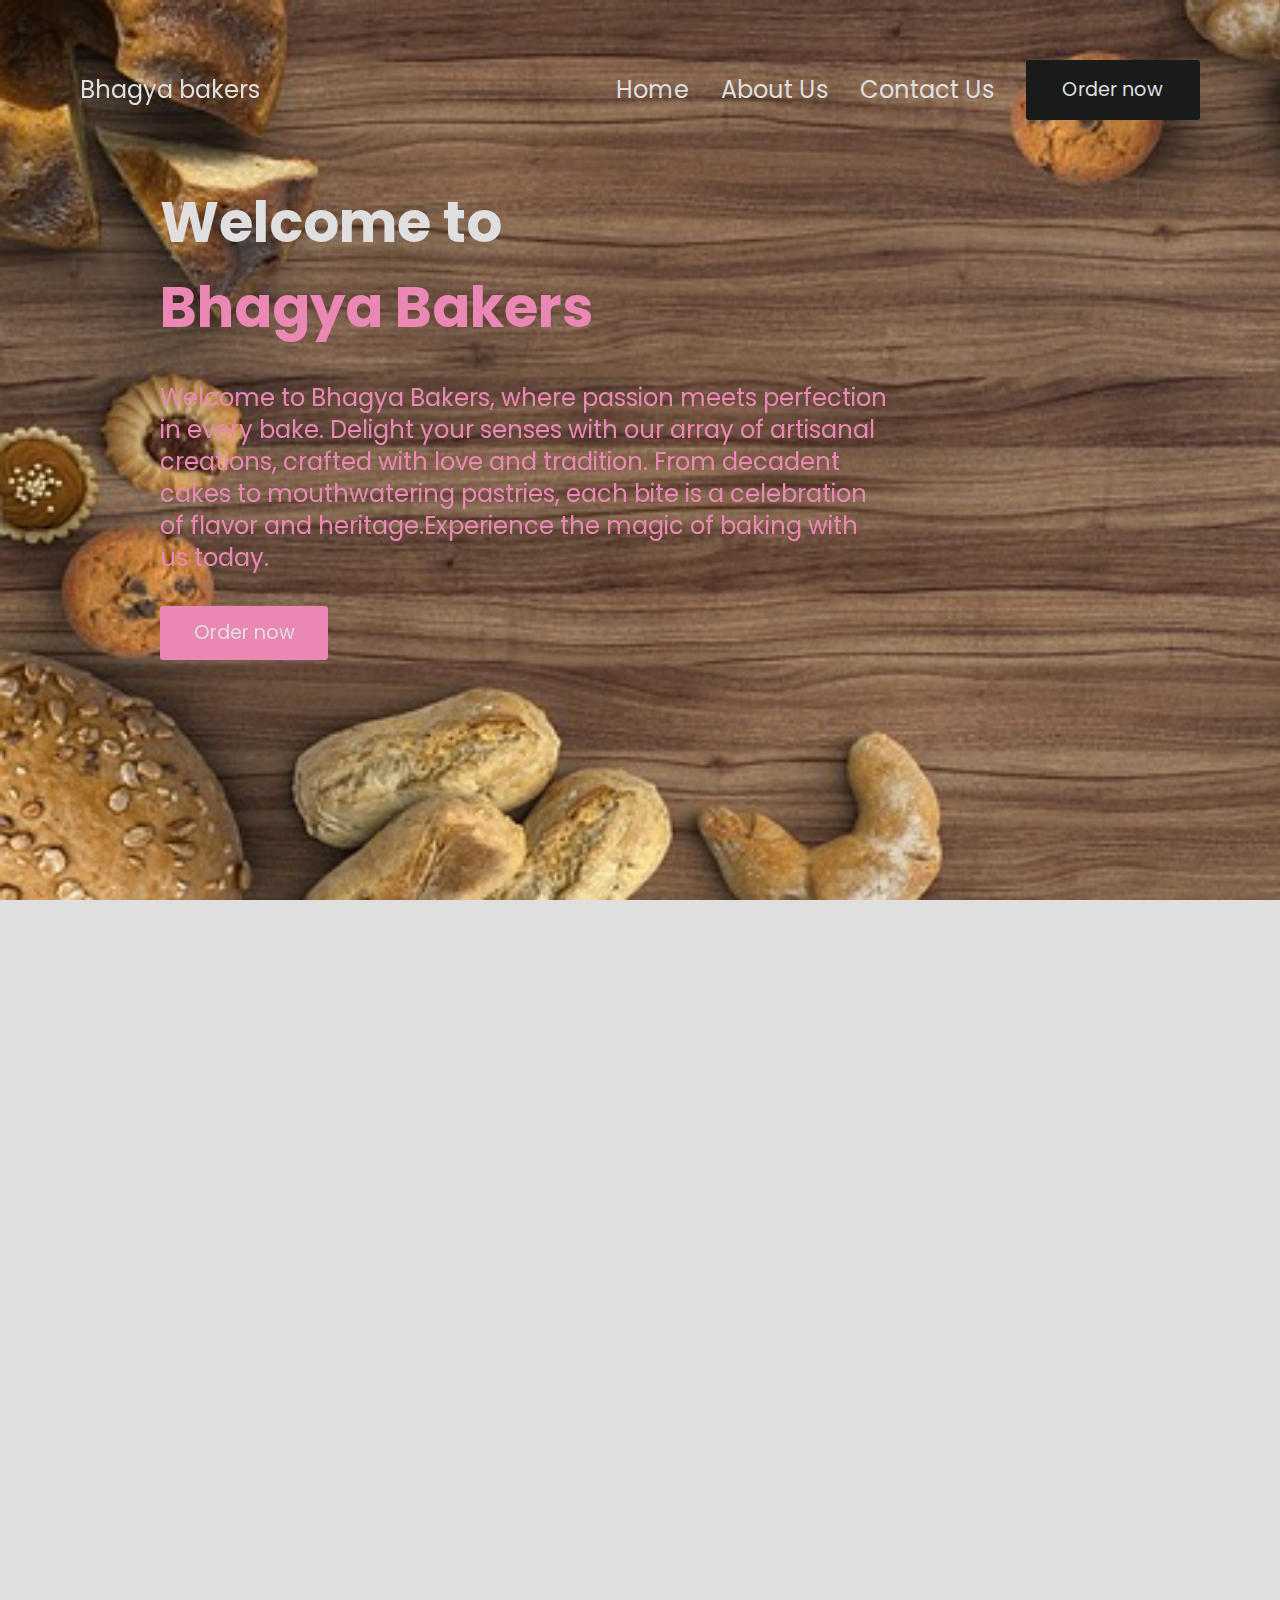
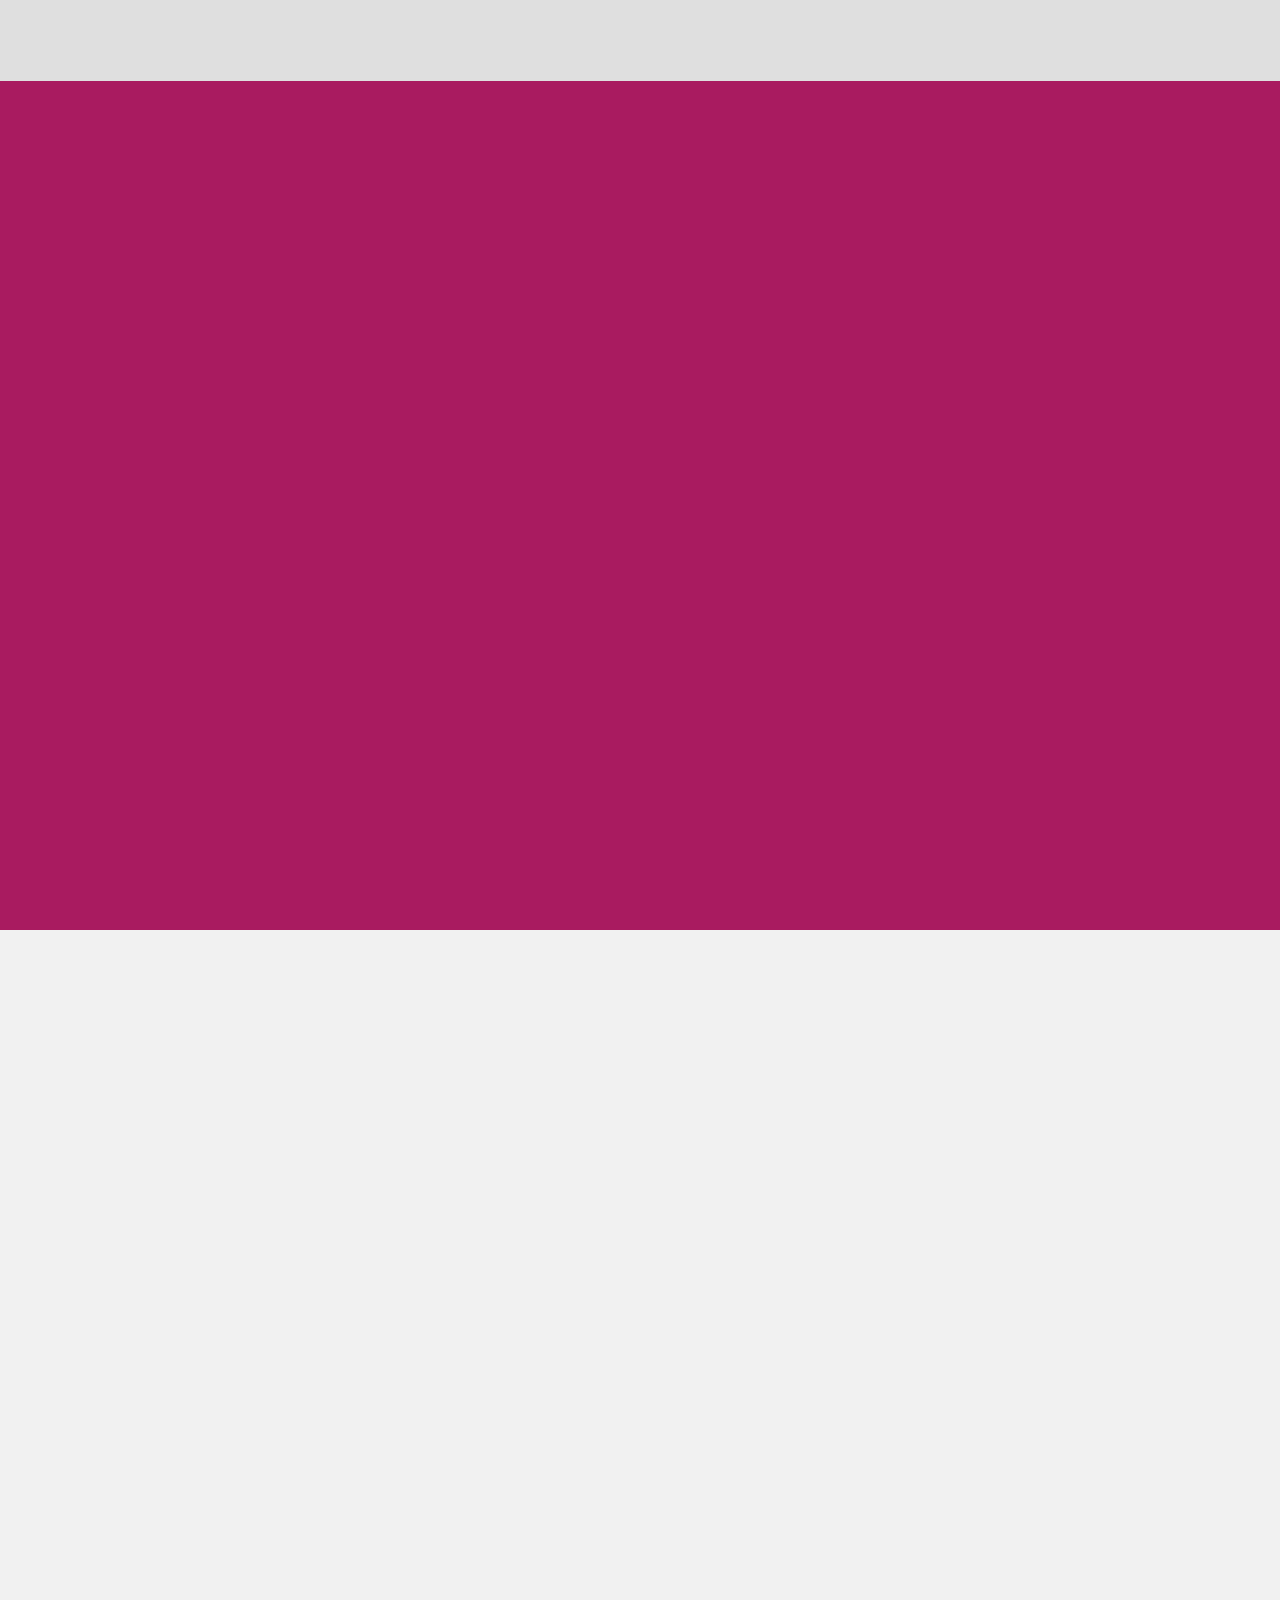
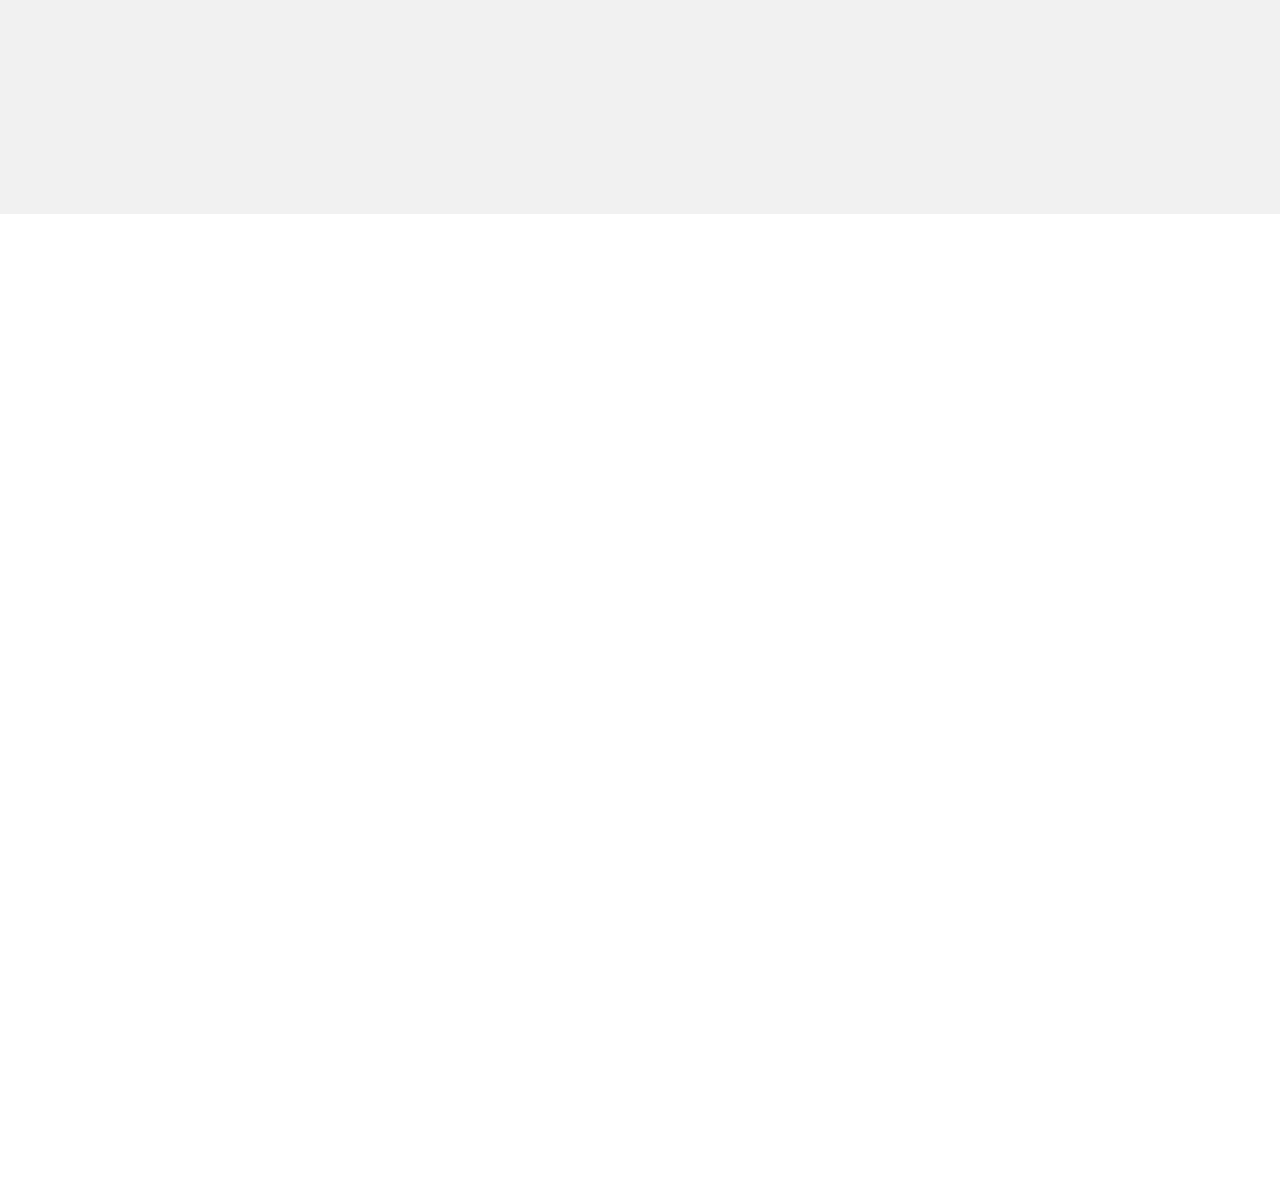
==== index.html @ cbcdc83a "add view menu and download menu pdf" ====
<!DOCTYPE html>
<html lang="en">
  <head>
    <meta charset="UTF-8" />
    <meta name="viewport" content="width=device-width, initial-scale=1.0" />
    <link rel="preconnect" href="https://fonts.googleapis.com" />
    <link rel="preconnect" href="https://fonts.gstatic.com" crossorigin />
    <link
      rel="stylesheet"
      href="https://cdnjs.cloudflare.com/ajax/libs/font-awesome/6.5.2/css/all.min.css"
      integrity="sha512-SnH5WK+bZxgPHs44uWIX+LLJAJ9/2PkPKZ5QiAj6Ta86w+fsb2TkcmfRyVX3pBnMFcV7oQPJkl9QevSCWr3W6A=="
      crossorigin="anonymous"
      referrerpolicy="no-referrer"
    />
    <link
      href="https://fonts.googleapis.com/css2?family=Poppins:ital,wght@0,100;0,200;0,300;0,400;0,500;0,600;0,700;0,800;0,900;1,100;1,200;1,300;1,400;1,500;1,600;1,700;1,800;1,900&display=swap"
      rel="stylesheet"
    />

    <link rel="stylesheet" href="style.css" />
    <link rel="stylesheet" href="mediaQueries.css" />
    <link rel="stylesheet" href="https://unpkg.com/aos@next/dist/aos.css" />
    <title>Bhagya-Bakery</title>
  </head>
  <body>
    <div class="container hero-img">
      <div class="header container-1 flex">
        <div class="logo" data-aos="fade-right">
          <a href="">Bhagya bakers</a>
        </div>
        <div class="menu-bar">
          <i class="fa-solid fa-burger fa-3x open"></i>
          <i class="fa-solid fa-close fa-4x close"></i>
        </div>
        <nav class="flex nav" style="z-index: 9999">
          <ul class="flex">
            <a href=""><li>Home</li></a>
            <a href=""><li>About Us</li></a>
            <a href=""><li>Contact Us</li></a>
          </ul>
          <a href="tel:+91-9501755344" class="secondary-btn btn-secondary"
            >Order now</a
          >
        </nav>
      </div>

      <div class="hero container-1" data-aos="zoom-in">
        <h1>
          Welcome to <br />
          <span> Bhagya Bakers</span>
        </h1>
        <p class="m-t">
          Welcome to Bhagya Bakers, where passion meets perfection <br />
          in every bake. Delight your senses with our array of artisanal <br />
          creations, crafted with love and tradition. From decadent <br />cakes
          to mouthwatering pastries, each bite is a celebration <br />of flavor
          and heritage.Experience the magic of baking with <br />
          us today.
        </p>
        <a href="tel:+91-9501755344" class="btn-primary m-t">Order now</a>
      </div>
    </div>

    <section class="section-1">
      <h2 data-aos="zoom-out">Some Itmes</h2>
      <div class="container-1 box-container">
        <div data-aos="zoom-in" class="box box-1">
          <img src="assets/image (1).png" alt="" />
          <h3>YOUR SUB-HEADER <br />GOES HERE</h3>
          <p>
            There is just enough space <br />
            here for several lines of text. <br />
            Use it well.
          </p>
        </div>
        <div class="box box-2" data-aos="zoom-in">
          <img src="assets/image (1).png" alt="" />
          <h3>YOUR SUB-HEADER <br />GOES HERE</h3>

          <p>
            There is just enough space <br />
            here for several lines of text. <br />
            Use it well.
          </p>
        </div>
        <div class="box box-3" data-aos="zoom-in">
          <img src="assets/image (1).png" alt="" />
          <h3>YOUR SUB-HEADER <br />GOES HERE</h3>

          <p>
            There is just enough space <br />
            here for several lines of text. <br />
            Use it well.
          </p>
        </div>
      </div>
      <div class="db">
        <a href="assets/bhagya bakers .pdf" class="btn-secondary" data-aos="fade-right">View Menu</a>
        <a
          href="assets/bhagya bakers .pdf"
          download
          class="btn-primary"
          data-aos="fade-left"
          style="text-align: center"
          >Download menu</a
        >
      </div>
    </section>

    <section class="section-2">
      <div class="container-1">
        <h2 data-aos="fade-down">About us</h2>
        <div class="box" data-aos="fade-down">
          <div class="about-img">
            <img src="assets/image (1).png" alt="" />
          </div>
          <div class="about-content" data-aos="fade-left">
            <h3>Your Main Idea Goes Here</h3>
            <p>
              There is just enough space here for several lines of text. Make
              sure you get your message across clearly yet concisely.
              <br /><br />
              There is just enough space here for several lines of text. Make
              sure you get your message across clearly yet concisely.
            </p>
            <a href="tel:+91-9501755344" class="btn-secondary">Call Now</a>
          </div>
        </div>
      </div>
    </section>

    <section class="section-3">
      <div class="container-1">
        <h2 data-aos="fade-right">Contact us</h2>
        <div class="box flex">
          <form class="form" data-aos="fade-right">
            <div>Name</div>
            <input type="text" placeholder="name" />

            <div>Phone</div>
            <input type="text" placeholder="phone" />

            <div>E-mail</div>
            <input type="text" placeholder="email" />
            <div class="fb">
              <a href="" class="btn-secondary">Contact us </a>
            </div>
          </form>
          <div class="about-img" data-aos="fade-left">
            <img src="assets/Contact us-bro.png" alt="" />
          </div>
        </div>
      </div>
    </section>

    <footer data-aos="fade-right">
      <div class="container-1 box">
        <div class="footer-left" data-aos="zoom-in">
          <h1>Bhagya Bakery</h1>
          <div class="footer-img">
            <img src="assets/cake shop-bro.png" alt="" />
          </div>
        </div>
        <div class="footer-right" data-aos="zoom-out">
          <p>FOLLOW US ON SOCIAL MEDIA</p>
          <div>
            <i class="fa-brands fa-facebook fa-3x"></i>
            <i class="fa-brands fa-instagram fa-3x insta"></i>
            <!-- <i class="fa-brands fa-whatsapp fa-3x"></i> -->
          </div>
          <div class="m-t-1">
            <p class="m-t-3">
              ADDRESS <br />
              Bhandari Gate <br />
              Batala, India 143505
            </p>
            <p class="m-t-3">EMAIL ADDRESS <br /></p>
            <p class="m-t-3">
              PHONE NUMBER <br />
              +91-9501755344
            </p>
          </div>
        </div>
      </div>
      <div class="copyright">
        <p>Bhagya bakery Copyright-2024</p>
      </div>
    </footer>

    <script src="script.js"></script>
    <script src="https://unpkg.com/aos@next/dist/aos.js"></script>
    <script>
      AOS.init({
        offset: 180,
        duration: 1000,
      });
    </script>
  </body>
</html>
---- style.css ----
* {
  margin: 0;
  padding: 0;
  box-sizing: border-box;
  font-family: "Poppins", sans-serif;
}
:root {
  --primary-color-1: #a91b60;
  --primary-color-2: #eb87b4;
  --secondary-color-1: #96e3ac;
  --secondary-color-2: #457355;
  --helping-color-1: #dfdfdf;
  --helping-color-2: #191b1a;
}

html,
body {
  overflow-x: hidden;
}
h1,
h2,
h3 {
  color: var(--secondary-color-2);
  font-size: 2.5rem;
}

h1 {
  font-size: 3.5rem;
}
p {
}

p,
li,
a {
  font-size: 1.5rem;
  line-height: 2rem;
  text-decoration: none;
}

.btn-primary {
  background-color: var(--primary-color-2);
  padding: 0.7rem 2.1rem;
  font-size: 1.2rem;
  color: var(--helping-color-1);
  display: inline-block;
  border-radius: 3px;
}
.btn-primary:hover {
  background-color: #eb87b400;
  border: solid;
  border-color: #eb87b4;
  border-radius: 0.1px;
  transition: 0.2s;
  scale: 1.05;
}

.btn-secondary {
  background-color: var(--helping-color-2);
  padding: 0.7rem 2.1rem;
  font-size: 1.2rem;
  color: var(--helping-color-1);
  border: solid;
  border-color: #191b1a;
  border-radius: 0.1px;
  border-radius: 3px;

  display: inline-block;
}
.btn-secondary:hover {
  background-color: #191b1a00;
  border: solid;
  border-color: #191b1a;
  border-radius: 0.1px;
  transition: 0.2s;
  scale: 1.05;
}

.header nav ul a li {
  /* color: red; */
  /* background: #000; */
  /* border-radius: 10px; */
}
.m-t {
  margin-top: 2rem;
}
.container-1 {
  width: 90%;
  margin: auto;
}

.logo a {
  color: var(--helping-color-1);
}
.flex {
  display: flex;
}
.header {
  justify-content: space-between;
  align-items: center;
  color: var(--helping-color-1);
  padding: 1rem;
  height: 20vh;

  nav {
    align-items: center;
    gap: 2rem;
    ul {
      list-style-type: none;
      gap: 2rem;

      li {
        color: var(--helping-color-1);
      }
    }
  }
}

.hero-img {
  background-image: url("assets/image.png");
  background-repeat: no-repeat;
  background-size: cover;
  /* background-position: center; */
  min-height: 100vh;
}

.hero {
  width: 75%;
  /* border: solid; */
  h1 {
    color: var(--helping-color-1);
    /* font-weight: 300; */

    span {
      color: var(--primary-color-2);
    }
  }
  p {
    color: var(--primary-color-2);
  }
}

.section-1 {
  /* border: solid; */
  background-color: var(--helping-color-1);
  height: auto;
  h2 {
    padding-top: 100px;
    border: sold;
    text-align: center;
    font-weight: 500;
  }
  .db {
    text-align: center;
    /* display: inline-block; */

    a {
      margin-inline: 1rem;
    }
    a:hover {
      color: #191b1a;
    }
    margin-top: 2rem;
    padding-bottom: 4rem;
  }
  .box-container {
    margin-top: 1rem;
    display: grid;
    grid-template-columns: 1fr 1fr 1fr;

    .box {
      text-align: center;

      img {
        height: 220px;
        width: 220px;
        object-fit: cover;
        margin-top: 2rem;
        border-radius: 20px;
      }
      h3 {
        font-size: 1.3rem;
        font-weight: 400;
      }
      h3,
      p {
        color: var(--helping-color-2);
        margin-top: 1rem;
      }
      p {
        font-size: 1.2rem;
      }
    }
  }
}

.section-2 {
  .container-1 {
    padding: 7rem;
  }
  background-color: var(--primary-color-1);
  color: var(--helping-color-1);
  .about-img {
    img {
      height: 416px;
      width: 350px;
      border-radius: 1rem;
      object-fit: cover;
    }
  }
  .box {
    display: grid;
    grid-template-columns: 1fr 1fr;
    align-items: center;
    padding-top: 2rem;
    gap: 2rem;
  }
  h2,
  h3 {
    color: var(--helping-color-1);
    font-weight: normal;
  }
  p,
  a {
    margin-top: 2rem;
  }
  .about-content {
  }
}

/* --------------------jofkjfoelk--------------------- */

.section-3 {
  .container-1 {
    padding: 7rem;
  }
  background-color: var(--helping-color-1);
  background-color: #f1f1f1;
  color: var(--helping-color-1);
  .about-img {
    img {
      height: 550px;
      width: 550px;
      border-radius: 1rem;
      object-fit: cover;
    }
  }
  .box {
    display: grid;
    grid-template-columns: 1fr 1fr;
    align-items: center;
    padding-top: 2rem;
    /* gap: 2rem; */
  }
  .form {
    color: var(--helping-color-2);
    div {
      font-size: 2rem;
      font-weight: bold;
      margin-top: 1.2rem;
      margin-left: 1rem;
    }

    input {
      margin-top: 1.2rem;
      border: none;
      outline: none;
      background-color: var(--secondary-color-1);
      border-radius: 50px;
      padding: 1rem;
      width: 380px;
      height: 66px;
      font-size: 1.6rem;
      /* color: var(--secondary-color-1); */
    }
    ::placeholder {
      color: var(--helping-color-1);
      opacity: 1; /* Firefox */
      font-size: 1.2rem;
      padding-left: 1rem;
    }

    ::-ms-input-placeholder {
      /* Edge 12 -18 */
      color: var(--secondary-color-2);
    }
  }
  h2 {
    color: var(--primary-color-1);
    font-weight: normal;
  }

  a {
    margin-top: 2rem;
    font-weight: normal;
  }
  a:hover {
    color: #191b1a;
  }
}

footer {
  background-color: #191b1a;
  .container-1 {
    padding: 7rem;
  }
  h1 {
    color: var(--secondary-color-1);
    font-weight: normal;
  }
  .box {
    display: grid;
    grid-template-columns: 1fr 1fr;
    grid-template-columns: repeat(auto-fit, minmax(250px, 1fr));

    align-items: center;
    gap: 2rem;
  }
  .footer-img {
    img {
      height: 580px;
      width: 560px;
      /* border: solid; */
      object-fit: cover;
      /* margin-top: 40px; */
      /* margin: 0px -50px; */
      /* padding-right: 0px; */
      /* text-align: left; */
      /* display: block; */
    }
    /* border: solid; */
    /* margin-right: 1000px; */
  }
  .footer-right {
    height: 650px;

    i {
      color: var(--secondary-color-1);
      margin-top: 1.2rem;
    }
    .insta {
      margin-left: 2.5rem;
    }
    .m-t-3 {
      margin-top: 3rem;
    }

    .m-t-1 {
      margin-top: 12rem;
    }
  }
  p {
    color: var(--secondary-color-1);
  }

  .copyright {
    width: 100vw;
    background-color: var(--secondary-color-1);
    height: 8vh;
    display: flex;
    align-items: center;
    justify-content: center;
    p {
      color: #000;
    }
  }
}
---- mediaQueries.css ----
.menu-bar {
  display: none;

  .close {
    display: none;
  }
}
:root {
  --primary-color-1: #a91b60;
  --primary-color-2: #eb87b4;
  --secondary-color-1: #96e3ac;
  --secondary-color-2: #457355;
  --helping-color-1: #dfdfdf;
  --helping-color-2: #191b1a;
}
@media screen and (max-width: 1100px) {
  * {
    font-size: 85%;
  }
  i {
    font-size: 100%;
  }
  .section-3 {
    .about-img {
      img {
        height: 420px;
        width: 420px;
      }
    }
  }
}

@media screen and (max-width: 940px) {
  .hero {
    h1 {
      font-size: 2.6rem;
    }
    p {
      font-size: 1.4rem;
    }
    a {
      /* text-align: center; */
      margin-bottom: 2rem;
    }
  }
  .section-1 {
    .box-container {
      grid-template-columns: 1fr;
    }
  }

  .section-2 {
    .container-1 {
      text-align: center;
      padding: 0;
      .box {
        grid-template-columns: 1fr;
        text-align: center;

        img {
          width: 300px;
          height: 360px;
        }
        a {
          margin-bottom: 2rem;
        }
      }
    }
  }
  .section-3 {
    h2 {
      text-align: center;
    }
    .container-1 {
      padding: 0;
    }
    .box {
      grid-template-columns: 1fr;
      justify-content: center;
      text-align: center;
      .form {
        grid-row: 2;
        text-align: center;
        input {
          height: 50px;
          width: 320px;
        }
        .fb {
          text-align: center;
          margin-bottom: 2rem;
        }
      }
    }
  }

  footer {
    .box {
      padding: 0;
      h1 {
        text-align: center;
      }
      grid-template-columns: 1fr;
      .footer-left {
        img {
          height: 340px;
          width: 300px;
        }
      }
      .footer-right {
        text-align: center;
        .m-t-1 {
          margin-top: 6rem;
        }
      }
    }
  }

  .menu-bar {
    display: block;
    z-index: 9999999999;
  }
  .menu-bar.cm {
    .close {
      display: block;
      z-index: 99999;
    }
    .open {
      display: none;
      z-index: 99999;
    }
  }
  .header {
    /* height: 80vh ; */
    position: relative;
    width: 100%;
    .nav {
      background-color: #eb87b4fa;
      width: 100%;
      /* display: none; */
      transition: 0.7s ease-in;
      transform: translateX(-100%);
      /* display: block; */
      flex-direction: column;
      justify-content: center;
      text-align: center;
      position: absolute;
      left: 0;
      right: 0;
      bottom: 0;
      top: 0;
      height: 100vh;
      ul {
        /* display: none; */
        /* display: block; */
        flex-direction: column;
      }
    }

    .nav.cn {
      transition: 0.7s ease-out;
      transform: translateX(0%);
    }
  }
}

@media screen and (max-width: 500px) {
  .section-1 .db a {
    margin-inline: 1rem;
    margin-block: 1rem;
  }

  .section-2 {
    .container-1 {
      .box {
        grid-template-columns: 1fr;
        img {
          width: 200px;
          height: 240px;
        }
      }
    }
  }
  .section-3 .about-img img {
    height: 380px;
    width: 380px;
  }
}
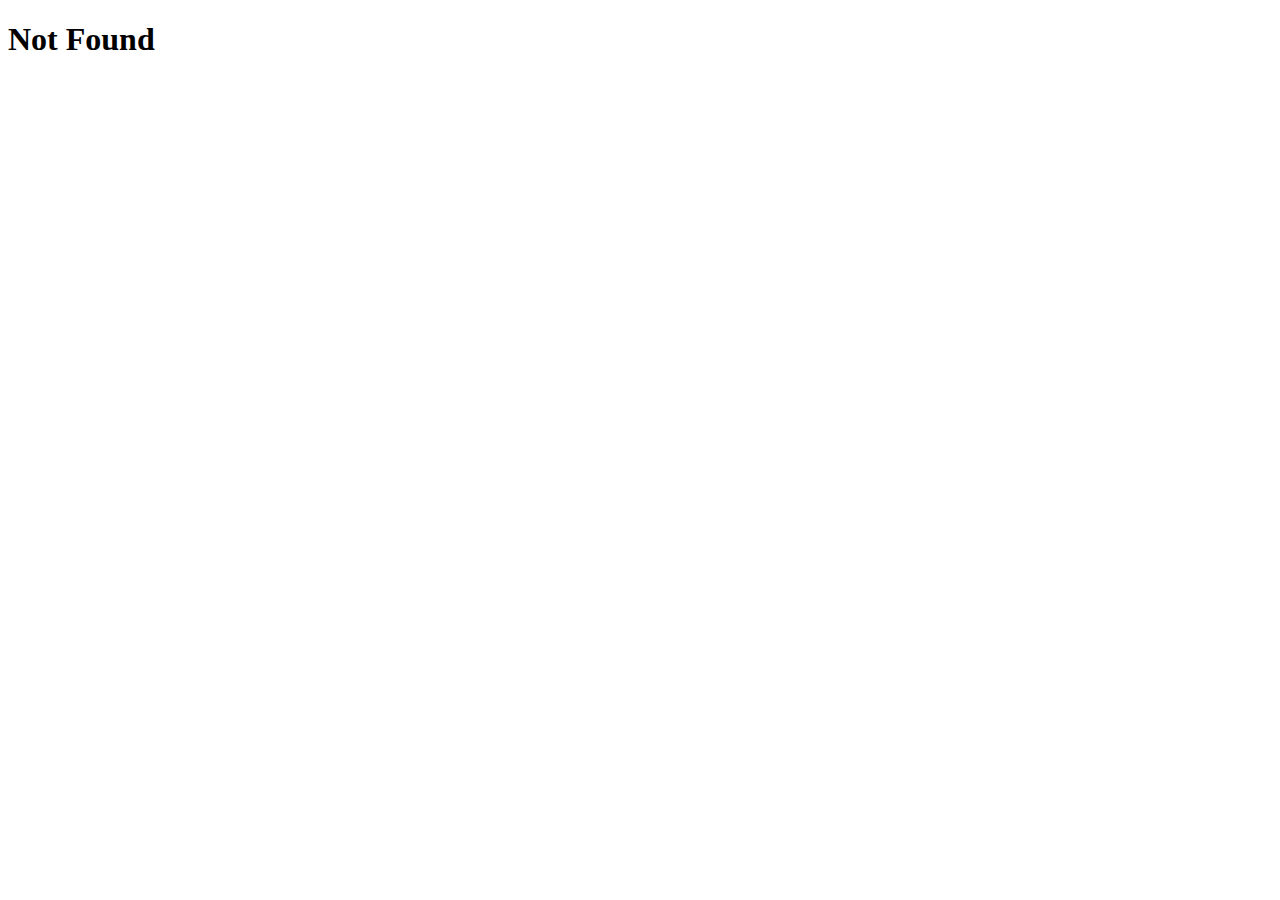
==== commit ef84c636: "hosting end 1 month" ====
--- a/index.html
+++ b/index.html
@@ -3,197 +3,9 @@
   <head>
     <meta charset="UTF-8" />
     <meta name="viewport" content="width=device-width, initial-scale=1.0" />
-    <link rel="preconnect" href="https://fonts.googleapis.com" />
-    <link rel="preconnect" href="https://fonts.gstatic.com" crossorigin />
-    <link
-      rel="stylesheet"
-      href="https://cdnjs.cloudflare.com/ajax/libs/font-awesome/6.5.2/css/all.min.css"
-      integrity="sha512-SnH5WK+bZxgPHs44uWIX+LLJAJ9/2PkPKZ5QiAj6Ta86w+fsb2TkcmfRyVX3pBnMFcV7oQPJkl9QevSCWr3W6A=="
-      crossorigin="anonymous"
-      referrerpolicy="no-referrer"
-    />
-    <link
-      href="https://fonts.googleapis.com/css2?family=Poppins:ital,wght@0,100;0,200;0,300;0,400;0,500;0,600;0,700;0,800;0,900;1,100;1,200;1,300;1,400;1,500;1,600;1,700;1,800;1,900&display=swap"
-      rel="stylesheet"
-    />
-
-    <link rel="stylesheet" href="style.css" />
-    <link rel="stylesheet" href="mediaQueries.css" />
-    <link rel="stylesheet" href="https://unpkg.com/aos@next/dist/aos.css" />
-    <title>Bhagya-Bakery</title>
+    <title>Document</title>
   </head>
   <body>
-    <div class="container hero-img">
-      <div class="header container-1 flex">
-        <div class="logo" data-aos="fade-right">
-          <a href="">Bhagya bakers</a>
-        </div>
-        <div class="menu-bar">
-          <i class="fa-solid fa-burger fa-3x open"></i>
-          <i class="fa-solid fa-close fa-4x close"></i>
-        </div>
-        <nav class="flex nav" style="z-index: 9999">
-          <ul class="flex">
-            <a href=""><li>Home</li></a>
-            <a href=""><li>About Us</li></a>
-            <a href=""><li>Contact Us</li></a>
-          </ul>
-          <a href="tel:+91-9501755344" class="secondary-btn btn-secondary"
-            >Order now</a
-          >
-        </nav>
-      </div>
-
-      <div class="hero container-1" data-aos="zoom-in">
-        <h1>
-          Welcome to <br />
-          <span> Bhagya Bakers</span>
-        </h1>
-        <p class="m-t">
-          Welcome to Bhagya Bakers, where passion meets perfection <br />
-          in every bake. Delight your senses with our array of artisanal <br />
-          creations, crafted with love and tradition. From decadent <br />cakes
-          to mouthwatering pastries, each bite is a celebration <br />of flavor
-          and heritage.Experience the magic of baking with <br />
-          us today.
-        </p>
-        <a href="tel:+91-9501755344" class="btn-primary m-t">Order now</a>
-      </div>
-    </div>
-
-    <section class="section-1">
-      <h2 data-aos="zoom-out">Some Itmes</h2>
-      <div class="container-1 box-container">
-        <div data-aos="zoom-in" class="box box-1">
-          <img src="assets/image (1).png" alt="" />
-          <h3>YOUR SUB-HEADER <br />GOES HERE</h3>
-          <p>
-            There is just enough space <br />
-            here for several lines of text. <br />
-            Use it well.
-          </p>
-        </div>
-        <div class="box box-2" data-aos="zoom-in">
-          <img src="assets/image (1).png" alt="" />
-          <h3>YOUR SUB-HEADER <br />GOES HERE</h3>
-
-          <p>
-            There is just enough space <br />
-            here for several lines of text. <br />
-            Use it well.
-          </p>
-        </div>
-        <div class="box box-3" data-aos="zoom-in">
-          <img src="assets/image (1).png" alt="" />
-          <h3>YOUR SUB-HEADER <br />GOES HERE</h3>
-
-          <p>
-            There is just enough space <br />
-            here for several lines of text. <br />
-            Use it well.
-          </p>
-        </div>
-      </div>
-      <div class="db">
-        <a href="assets/bhagya bakers .pdf" class="btn-secondary" data-aos="fade-right">View Menu</a>
-        <a
-          href="assets/bhagya bakers .pdf"
-          download
-          class="btn-primary"
-          data-aos="fade-left"
-          style="text-align: center"
-          >Download menu</a
-        >
-      </div>
-    </section>
-
-    <section class="section-2">
-      <div class="container-1">
-        <h2 data-aos="fade-down">About us</h2>
-        <div class="box" data-aos="fade-down">
-          <div class="about-img">
-            <img src="assets/image (1).png" alt="" />
-          </div>
-          <div class="about-content" data-aos="fade-left">
-            <h3>Your Main Idea Goes Here</h3>
-            <p>
-              There is just enough space here for several lines of text. Make
-              sure you get your message across clearly yet concisely.
-              <br /><br />
-              There is just enough space here for several lines of text. Make
-              sure you get your message across clearly yet concisely.
-            </p>
-            <a href="tel:+91-9501755344" class="btn-secondary">Call Now</a>
-          </div>
-        </div>
-      </div>
-    </section>
-
-    <section class="section-3">
-      <div class="container-1">
-        <h2 data-aos="fade-right">Contact us</h2>
-        <div class="box flex">
-          <form class="form" data-aos="fade-right">
-            <div>Name</div>
-            <input type="text" placeholder="name" />
-
-            <div>Phone</div>
-            <input type="text" placeholder="phone" />
-
-            <div>E-mail</div>
-            <input type="text" placeholder="email" />
-            <div class="fb">
-              <a href="" class="btn-secondary">Contact us </a>
-            </div>
-          </form>
-          <div class="about-img" data-aos="fade-left">
-            <img src="assets/Contact us-bro.png" alt="" />
-          </div>
-        </div>
-      </div>
-    </section>
-
-    <footer data-aos="fade-right">
-      <div class="container-1 box">
-        <div class="footer-left" data-aos="zoom-in">
-          <h1>Bhagya Bakery</h1>
-          <div class="footer-img">
-            <img src="assets/cake shop-bro.png" alt="" />
-          </div>
-        </div>
-        <div class="footer-right" data-aos="zoom-out">
-          <p>FOLLOW US ON SOCIAL MEDIA</p>
-          <div>
-            <i class="fa-brands fa-facebook fa-3x"></i>
-            <i class="fa-brands fa-instagram fa-3x insta"></i>
-            <!-- <i class="fa-brands fa-whatsapp fa-3x"></i> -->
-          </div>
-          <div class="m-t-1">
-            <p class="m-t-3">
-              ADDRESS <br />
-              Bhandari Gate <br />
-              Batala, India 143505
-            </p>
-            <p class="m-t-3">EMAIL ADDRESS <br /></p>
-            <p class="m-t-3">
-              PHONE NUMBER <br />
-              +91-9501755344
-            </p>
-          </div>
-        </div>
-      </div>
-      <div class="copyright">
-        <p>Bhagya bakery Copyright-2024</p>
-      </div>
-    </footer>
-
-    <script src="script.js"></script>
-    <script src="https://unpkg.com/aos@next/dist/aos.js"></script>
-    <script>
-      AOS.init({
-        offset: 180,
-        duration: 1000,
-      });
-    </script>
+    <h1>Not Found</h1>
   </body>
 </html>
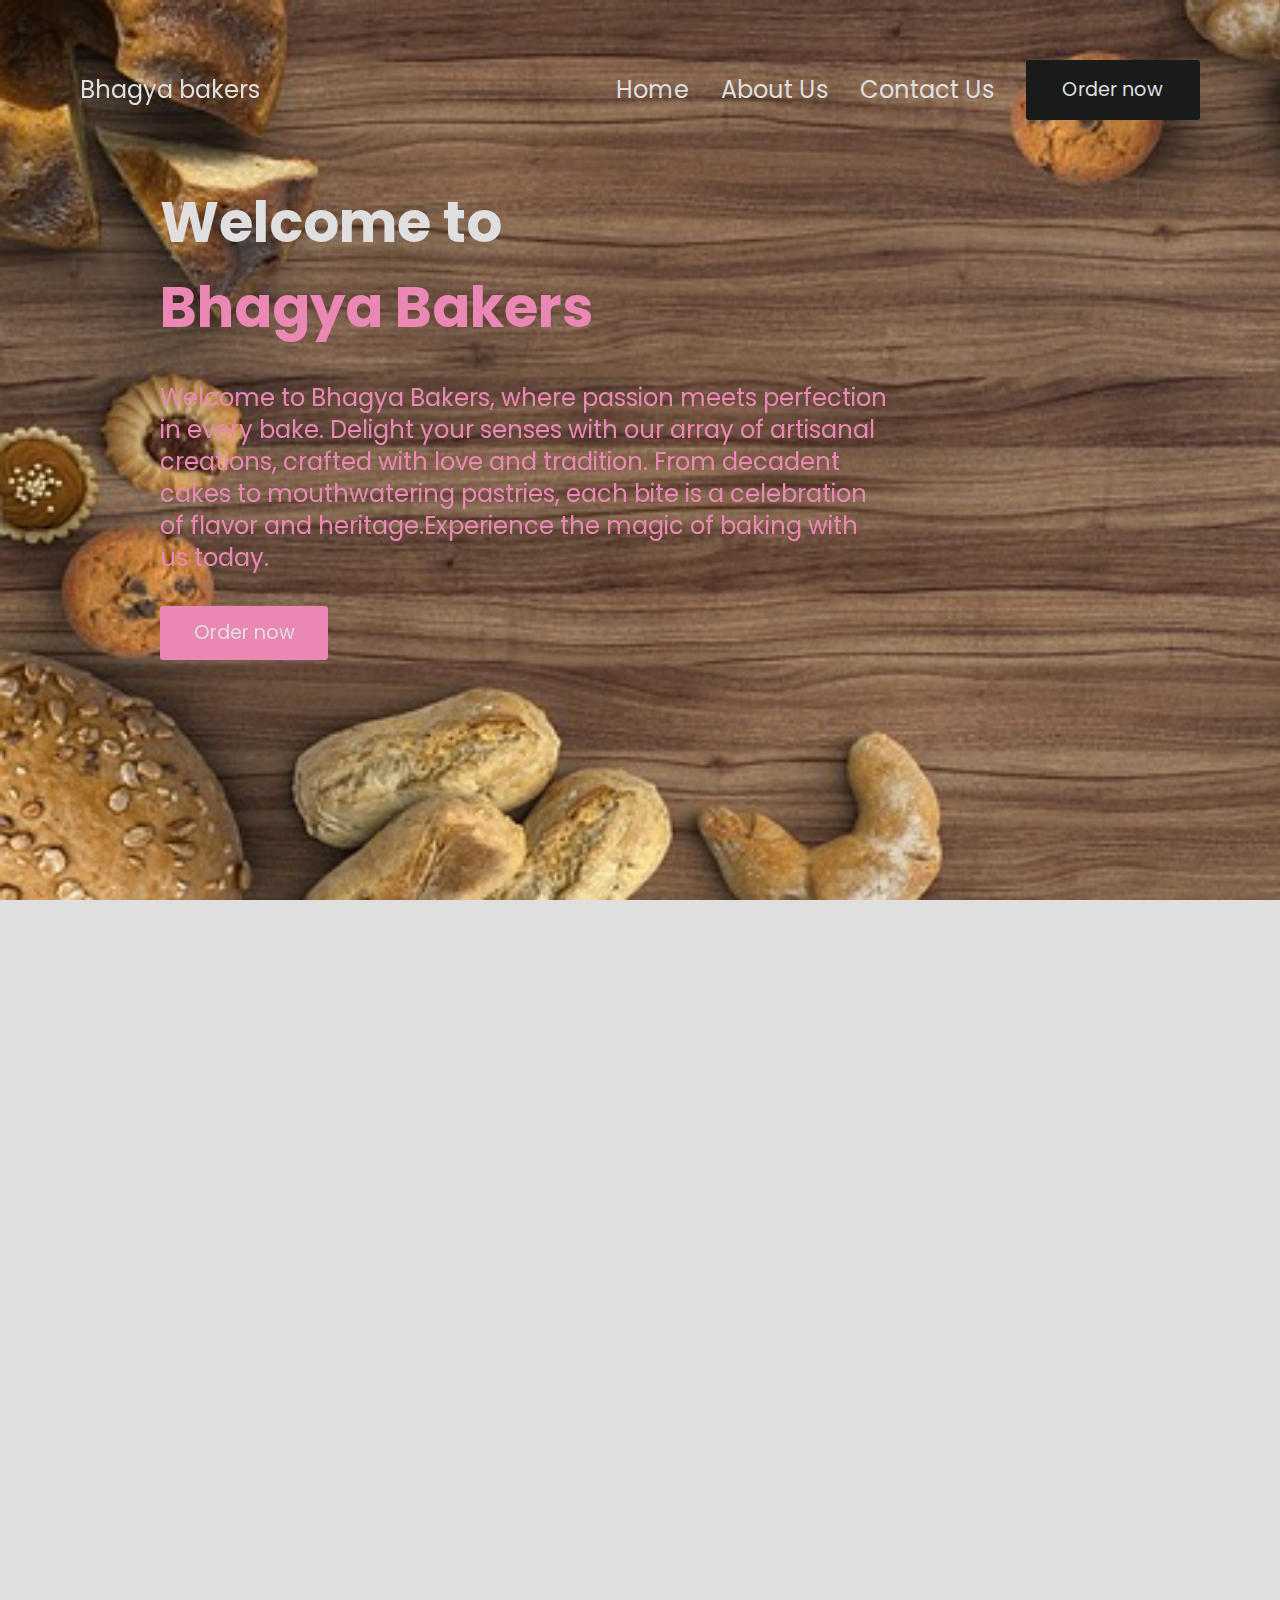
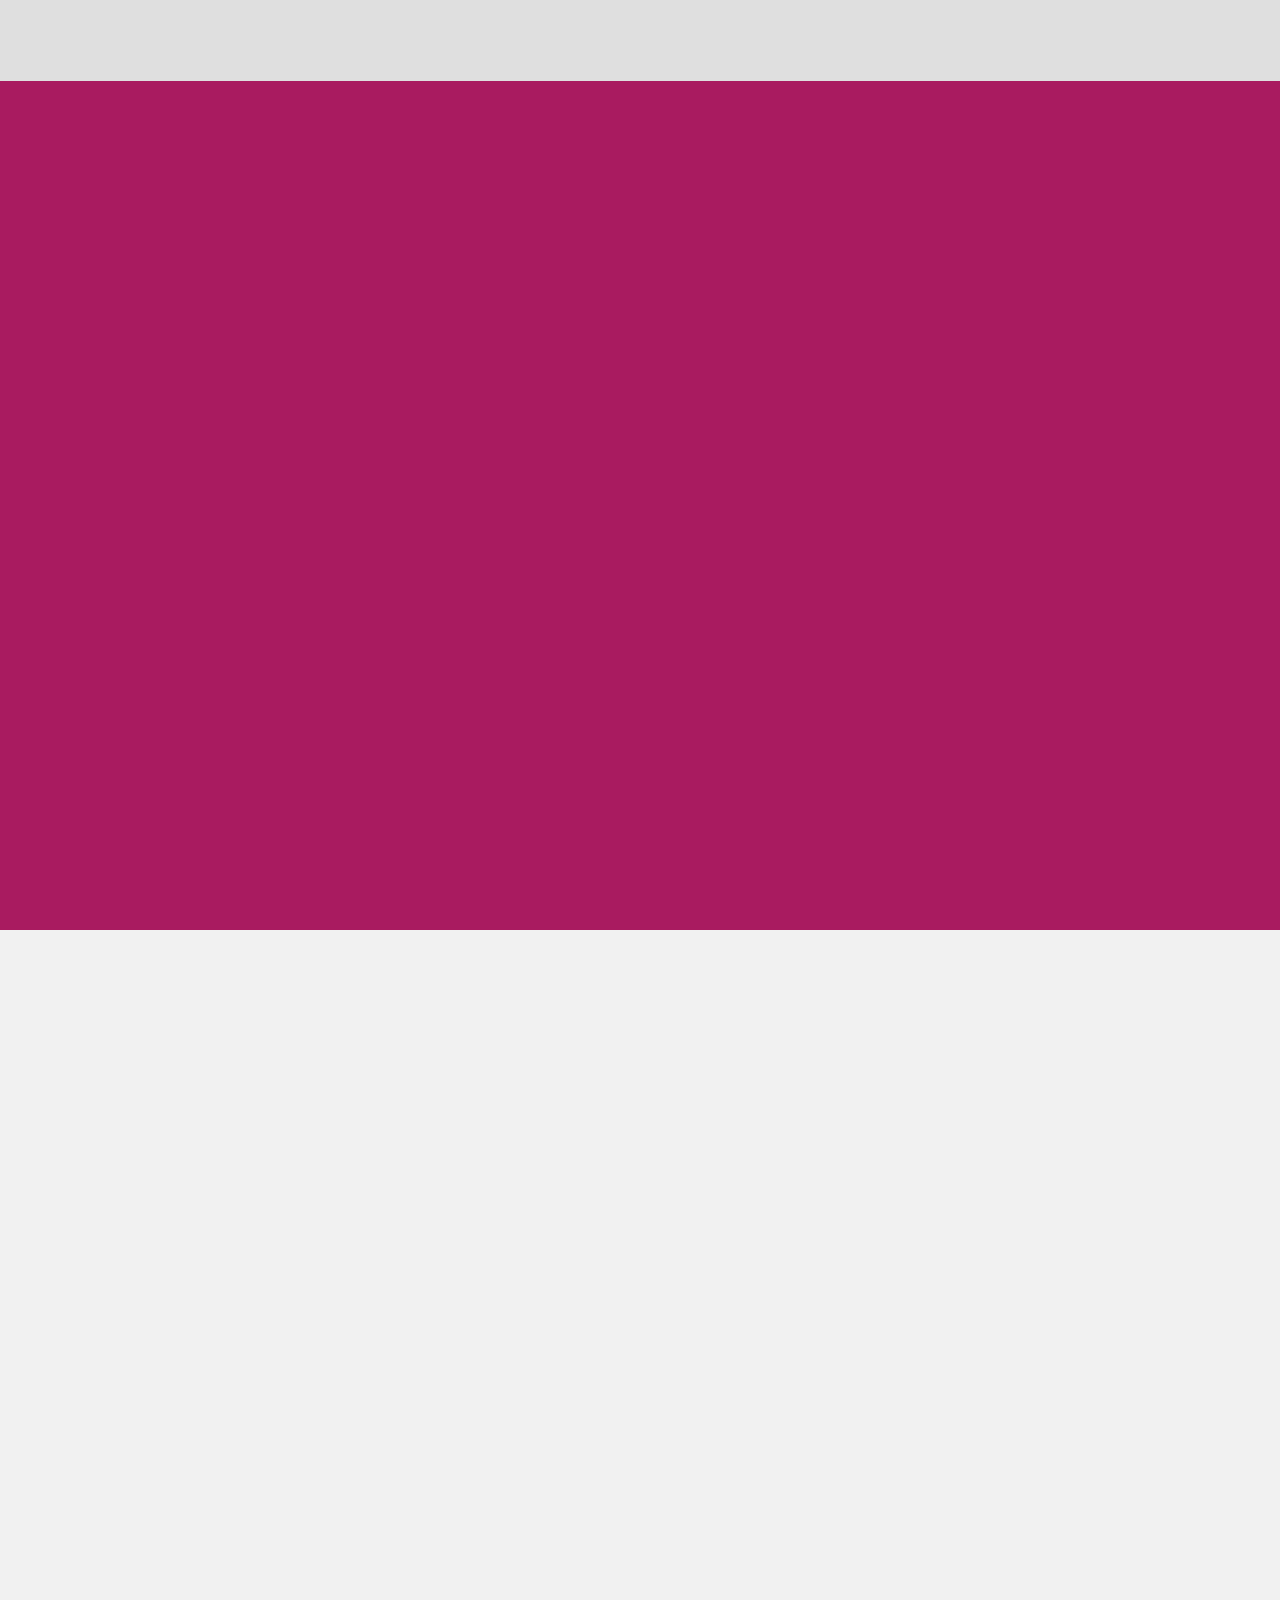
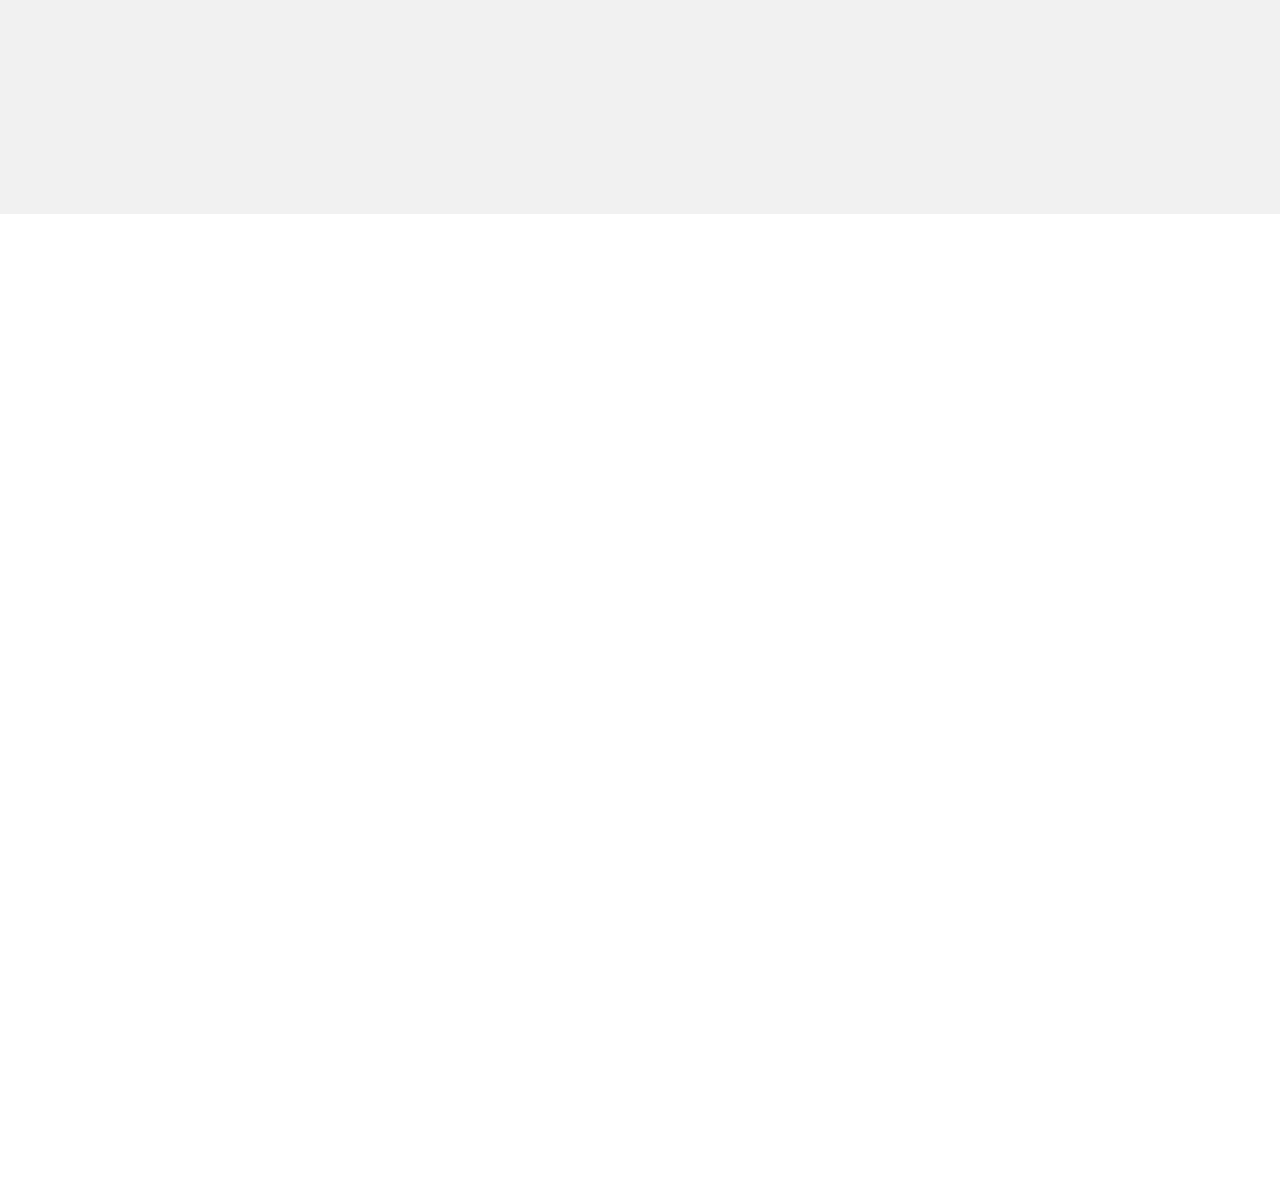
==== commit 15b43196: "live now" ====
--- a/index.html
+++ b/index.html
@@ -3,9 +3,214 @@
   <head>
     <meta charset="UTF-8" />
     <meta name="viewport" content="width=device-width, initial-scale=1.0" />
-    <title>Document</title>
+    <meta
+      name="description"
+      content="Discover the best bakery in Batala, Punjab - Bhagya Bakery. Indulge in our delicious range of freshly baked cakes, pastries, and desserts. Visit us today for a delightful experience!"
+    />
+    <meta
+      name="keywords"
+      content="Bhagya Bakery, Batala, Punjab, India, bakery, cakes, pastries, desserts, artisanal bakery"
+    />
+    <meta name="author" content="Bhagya Bakery" />
+    <meta name="robots" content="index, follow" />
+    <link rel="preconnect" href="https://fonts.googleapis.com" />
+    <link rel="preconnect" href="https://fonts.gstatic.com" crossorigin />
+    <link
+      rel="stylesheet"
+      href="https://cdnjs.cloudflare.com/ajax/libs/font-awesome/6.5.2/css/all.min.css"
+      integrity="sha512-SnH5WK+bZxgPHs44uWIX+LLJAJ9/2PkPKZ5QiAj6Ta86w+fsb2TkcmfRyVX3pBnMFcV7oQPJkl9QevSCWr3W6A=="
+      crossorigin="anonymous"
+      referrerpolicy="no-referrer"
+    />
+    <link
+      href="https://fonts.googleapis.com/css2?family=Poppins:ital,wght@0,100;0,200;0,300;0,400;0,500;0,600;0,700;0,800;0,900;1,100;1,200;1,300;1,400;1,500;1,600;1,700;1,800;1,900&display=swap"
+      rel="stylesheet"
+    />
+
+    <!-- favicon -->
+    <link rel="icon" href="assets/favicon.png" />
+    <link rel="stylesheet" href="style.css" />
+    <link rel="stylesheet" href="mediaQueries.css" />
+    <link rel="stylesheet" href="https://unpkg.com/aos@next/dist/aos.css" />
+    <title>Bhagya-Bakery</title>
   </head>
   <body>
-    <h1>Not Found</h1>
+    <div class="container hero-img">
+      <div class="header container-1 flex">
+        <div class="logo" data-aos="fade-right">
+          <a href="">Bhagya bakers</a>
+        </div>
+        <div class="menu-bar">
+          <i class="fa-solid fa-burger fa-3x open"></i>
+          <i class="fa-solid fa-close fa-4x close"></i>
+        </div>
+        <nav class="flex nav" style="z-index: 9999">
+          <ul class="flex">
+            <a href=""><li>Home</li></a>
+            <a href="#about"><li>About Us</li></a>
+            <a href="#contact"><li>Contact Us</li></a>
+          </ul>
+          <a href="tel:+91-9501755344" class="secondary-btn btn-secondary"
+            >Order now</a
+          >
+        </nav>
+      </div>
+
+      <div class="hero container-1" data-aos="zoom-in">
+        <h1>
+          Welcome to <br />
+          <span> Bhagya Bakers</span>
+        </h1>
+        <p class="m-t">
+          Welcome to Bhagya Bakers, where passion meets perfection <br />
+          in every bake. Delight your senses with our array of artisanal <br />
+          creations, crafted with love and tradition. From decadent <br />cakes
+          to mouthwatering pastries, each bite is a celebration <br />of flavor
+          and heritage.Experience the magic of baking with <br />
+          us today.
+        </p>
+        <a href="tel:+91-9501755344" class="btn-primary m-t">Order now</a>
+      </div>
+    </div>
+
+    <section class="section-1">
+      <h2 data-aos="zoom-out">Some Itmes</h2>
+      <div class="container-1 box-container">
+        <div data-aos="zoom-in" class="box box-1">
+          <img src="assets/image (1).png" alt="" />
+          <h3>YOUR SUB-HEADER <br />GOES HERE</h3>
+          <p>
+            There is just enough space <br />
+            here for several lines of text. <br />
+            Use it well.
+          </p>
+        </div>
+        <div class="box box-2" data-aos="zoom-in">
+          <img src="assets/image (1).png" alt="" />
+          <h3>YOUR SUB-HEADER <br />GOES HERE</h3>
+
+          <p>
+            There is just enough space <br />
+            here for several lines of text. <br />
+            Use it well.
+          </p>
+        </div>
+        <div class="box box-3" data-aos="zoom-in">
+          <img src="assets/image (1).png" alt="" />
+          <h3>YOUR SUB-HEADER <br />GOES HERE</h3>
+
+          <p>
+            There is just enough space <br />
+            here for several lines of text. <br />
+            Use it well.
+          </p>
+        </div>
+      </div>
+      <div class="db">
+        <a
+          href="assets/bhagya bakers .pdf"
+          class="btn-secondary"
+          data-aos="fade-right"
+          >View Menu</a
+        >
+        <a
+          href="assets/bhagya bakers .pdf"
+          download
+          class="btn-primary"
+          data-aos="fade-left"
+          style="text-align: center"
+          >Download menu</a
+        >
+      </div>
+    </section>
+
+    <section class="section-2" id="about">
+      <div class="container-1">
+        <h2 data-aos="fade-down">About us</h2>
+        <div class="box" data-aos="fade-down">
+          <div class="about-img">
+            <img src="assets/image (1).png" alt="" />
+          </div>
+          <div class="about-content" data-aos="fade-left">
+            <h3>Your Main Idea Goes Here</h3>
+            <p>
+              There is just enough space here for several lines of text. Make
+              sure you get your message across clearly yet concisely.
+              <br /><br />
+              There is just enough space here for several lines of text. Make
+              sure you get your message across clearly yet concisely.
+            </p>
+            <a href="tel:+91-9501755344" class="btn-secondary">Call Now</a>
+          </div>
+        </div>
+      </div>
+    </section>
+
+    <section class="section-3" id="contact">
+      <div class="container-1">
+        <h2 data-aos="fade-right">Contact us</h2>
+        <div class="box flex">
+          <form class="form" data-aos="fade-right">
+            <div>Name</div>
+            <input type="text" placeholder="name" />
+
+            <div>Phone</div>
+            <input type="text" placeholder="phone" />
+
+            <div>E-mail</div>
+            <input type="text" placeholder="email" />
+            <div class="fb">
+              <a href="" class="btn-secondary">Contact us </a>
+            </div>
+          </form>
+          <div class="about-img" data-aos="fade-left">
+            <img src="assets/Contact us-bro.png" alt="" />
+          </div>
+        </div>
+      </div>
+    </section>
+
+    <footer data-aos="fade-right">
+      <div class="container-1 box">
+        <div class="footer-left" data-aos="zoom-in">
+          <h1>Bhagya Bakery</h1>
+          <div class="footer-img">
+            <img src="assets/cake shop-bro.png" alt="" />
+          </div>
+        </div>
+        <div class="footer-right" data-aos="zoom-out">
+          <p>FOLLOW US ON SOCIAL MEDIA</p>
+          <div>
+            <i class="fa-brands fa-facebook fa-3x"></i>
+            <i class="fa-brands fa-instagram fa-3x insta"></i>
+            <!-- <i class="fa-brands fa-whatsapp fa-3x"></i> -->
+          </div>
+          <div class="m-t-1">
+            <p class="m-t-3">
+              ADDRESS <br />
+              Bhandari Gate <br />
+              Batala, India 143505
+            </p>
+            <p class="m-t-3">EMAIL ADDRESS <br /></p>
+            <p class="m-t-3">
+              PHONE NUMBER <br />
+              +91-9501755344
+            </p>
+          </div>
+        </div>
+      </div>
+      <div class="copyright">
+        <p>Bhagya bakery Copyright-2024</p>
+      </div>
+    </footer>
+
+    <script src="script.js"></script>
+    <script src="https://unpkg.com/aos@next/dist/aos.js"></script>
+    <script>
+      AOS.init({
+        offset: 180,
+        duration: 1000,
+      });
+    </script>
   </body>
 </html>
--- a/style.css
+++ b/style.css
@@ -0,0 +1,369 @@
+* {
+  margin: 0;
+  padding: 0;
+  box-sizing: border-box;
+  font-family: "Poppins", sans-serif;
+}
+:root {
+  --primary-color-1: #a91b60;
+  --primary-color-2: #eb87b4;
+  --secondary-color-1: #96e3ac;
+  --secondary-color-2: #457355;
+  --helping-color-1: #dfdfdf;
+  --helping-color-2: #191b1a;
+}
+
+html,
+body {
+  overflow-x: hidden;
+  scroll-behavior: smooth;
+}
+h1,
+h2,
+h3 {
+  color: var(--secondary-color-2);
+  font-size: 2.5rem;
+}
+
+h1 {
+  font-size: 3.5rem;
+}
+p {
+}
+
+p,
+li,
+a {
+  font-size: 1.5rem;
+  line-height: 2rem;
+  text-decoration: none;
+}
+
+.btn-primary {
+  background-color: var(--primary-color-2);
+  padding: 0.7rem 2.1rem;
+  font-size: 1.2rem;
+  color: var(--helping-color-1);
+  display: inline-block;
+  border-radius: 3px;
+}
+.btn-primary:hover {
+  background-color: #eb87b400;
+  border: solid;
+  border-color: #eb87b4;
+  border-radius: 0.1px;
+  transition: 0.2s;
+  scale: 1.05;
+}
+
+.btn-secondary {
+  background-color: var(--helping-color-2);
+  padding: 0.7rem 2.1rem;
+  font-size: 1.2rem;
+  color: var(--helping-color-1);
+  border: solid;
+  border-color: #191b1a;
+  border-radius: 0.1px;
+  border-radius: 3px;
+
+  display: inline-block;
+}
+.btn-secondary:hover {
+  background-color: #191b1a00;
+  border: solid;
+  border-color: #191b1a;
+  border-radius: 0.1px;
+  transition: 0.2s;
+  scale: 1.05;
+}
+
+.header nav ul a li {
+  /* color: red; */
+  /* background: #000; */
+  /* border-radius: 10px; */
+}
+.m-t {
+  margin-top: 2rem;
+}
+.container-1 {
+  width: 90%;
+  margin: auto;
+}
+
+.logo a {
+  color: var(--helping-color-1);
+}
+.flex {
+  display: flex;
+}
+.header {
+  justify-content: space-between;
+  align-items: center;
+  color: var(--helping-color-1);
+  padding: 1rem;
+  height: 20vh;
+
+  nav {
+    align-items: center;
+    gap: 2rem;
+    ul {
+      list-style-type: none;
+      gap: 2rem;
+
+      li {
+        color: var(--helping-color-1);
+      }
+    }
+  }
+}
+
+.hero-img {
+  background-image: url("assets/image.png");
+  background-repeat: no-repeat;
+  background-size: cover;
+  background-attachment: fixed;
+  /* background-position: center; */
+  min-height: 100vh;
+}
+
+.hero {
+  width: 75%;
+  /* border: solid; */
+  h1 {
+    color: var(--helping-color-1);
+    /* font-weight: 300; */
+
+    span {
+      color: var(--primary-color-2);
+    }
+  }
+  p {
+    color: var(--primary-color-2);
+  }
+}
+
+.section-1 {
+  /* border: solid; */
+  background-color: var(--helping-color-1);
+  height: auto;
+  h2 {
+    padding-top: 100px;
+    border: sold;
+    text-align: center;
+    font-weight: 500;
+  }
+  .db {
+    text-align: center;
+    /* display: inline-block; */
+
+    a {
+      margin-inline: 1rem;
+    }
+    a:hover {
+      color: #191b1a;
+    }
+    margin-top: 2rem;
+    padding-bottom: 4rem;
+  }
+  .box-container {
+    margin-top: 1rem;
+    display: grid;
+    grid-template-columns: 1fr 1fr 1fr;
+
+    .box {
+      text-align: center;
+
+      img {
+        height: 220px;
+        width: 220px;
+        object-fit: cover;
+        margin-top: 2rem;
+        border-radius: 20px;
+      }
+      h3 {
+        font-size: 1.3rem;
+        font-weight: 400;
+      }
+      h3,
+      p {
+        color: var(--helping-color-2);
+        margin-top: 1rem;
+      }
+      p {
+        font-size: 1.2rem;
+      }
+    }
+  }
+}
+
+.section-2 {
+  .container-1 {
+    padding: 7rem;
+  }
+  background-color: var(--primary-color-1);
+  color: var(--helping-color-1);
+  .about-img {
+    img {
+      height: 416px;
+      width: 350px;
+      border-radius: 1rem;
+      object-fit: cover;
+    }
+  }
+  .box {
+    display: grid;
+    grid-template-columns: 1fr 1fr;
+    align-items: center;
+    padding-top: 2rem;
+    gap: 2rem;
+  }
+  h2,
+  h3 {
+    color: var(--helping-color-1);
+    font-weight: normal;
+  }
+  p,
+  a {
+    margin-top: 2rem;
+  }
+  .about-content {
+  }
+}
+
+/* --------------------jofkjfoelk--------------------- */
+
+.section-3 {
+  .container-1 {
+    padding: 7rem;
+  }
+  background-color: var(--helping-color-1);
+  background-color: #f1f1f1;
+  color: var(--helping-color-1);
+  .about-img {
+    img {
+      height: 550px;
+      width: 550px;
+      border-radius: 1rem;
+      object-fit: cover;
+    }
+  }
+  .box {
+    display: grid;
+    grid-template-columns: 1fr 1fr;
+    align-items: center;
+    padding-top: 2rem;
+    /* gap: 2rem; */
+  }
+  .form {
+    color: var(--helping-color-2);
+    div {
+      font-size: 2rem;
+      font-weight: bold;
+      margin-top: 1.2rem;
+      margin-left: 1rem;
+    }
+
+    input {
+      margin-top: 1.2rem;
+      border: none;
+      outline: none;
+      background-color: var(--secondary-color-1);
+      border-radius: 50px;
+      padding: 1rem;
+      width: 380px;
+      height: 66px;
+      font-size: 1.6rem;
+      /* color: var(--secondary-color-1); */
+    }
+    ::placeholder {
+      color: var(--helping-color-1);
+      opacity: 1; /* Firefox */
+      font-size: 1.2rem;
+      padding-left: 1rem;
+    }
+
+    ::-ms-input-placeholder {
+      /* Edge 12 -18 */
+      color: var(--secondary-color-2);
+    }
+  }
+  h2 {
+    color: var(--primary-color-1);
+    font-weight: normal;
+  }
+
+  a {
+    margin-top: 2rem;
+    font-weight: normal;
+  }
+  a:hover {
+    color: #191b1a;
+  }
+}
+
+footer {
+  background-color: #191b1a;
+  .container-1 {
+    padding: 7rem;
+  }
+  h1 {
+    color: var(--secondary-color-1);
+    font-weight: normal;
+  }
+  .box {
+    display: grid;
+    grid-template-columns: 1fr 1fr;
+    grid-template-columns: repeat(auto-fit, minmax(250px, 1fr));
+
+    align-items: center;
+    gap: 2rem;
+  }
+  .footer-img {
+    img {
+      height: 580px;
+      width: 560px;
+      /* border: solid; */
+      object-fit: cover;
+      /* margin-top: 40px; */
+      /* margin: 0px -50px; */
+      /* padding-right: 0px; */
+      /* text-align: left; */
+      /* display: block; */
+    }
+    /* border: solid; */
+    /* margin-right: 1000px; */
+  }
+  .footer-right {
+    height: 650px;
+
+    i {
+      color: var(--secondary-color-1);
+      margin-top: 1.2rem;
+    }
+    .insta {
+      margin-left: 2.5rem;
+    }
+    .m-t-3 {
+      margin-top: 3rem;
+    }
+
+    .m-t-1 {
+      margin-top: 12rem;
+    }
+  }
+  p {
+    color: var(--secondary-color-1);
+  }
+
+  .copyright {
+    width: 100vw;
+    background-color: var(--secondary-color-1);
+    height: 8vh;
+    display: flex;
+    align-items: center;
+    justify-content: center;
+    p {
+      color: #000;
+    }
+  }
+}
--- a/mediaQueries.css
+++ b/mediaQueries.css
@@ -0,0 +1,187 @@
+.menu-bar {
+  display: none;
+
+  .close {
+    display: none;
+  }
+}
+:root {
+  --primary-color-1: #a91b60;
+  --primary-color-2: #eb87b4;
+  --secondary-color-1: #96e3ac;
+  --secondary-color-2: #457355;
+  --helping-color-1: #dfdfdf;
+  --helping-color-2: #191b1a;
+}
+@media screen and (max-width: 1100px) {
+  * {
+    font-size: 85%;
+  }
+  i {
+    font-size: 100%;
+  }
+  .section-3 {
+    .about-img {
+      img {
+        height: 420px;
+        width: 420px;
+      }
+    }
+  }
+}
+
+@media screen and (max-width: 940px) {
+  .hero {
+    h1 {
+      font-size: 2.6rem;
+    }
+    p {
+      font-size: 1.4rem;
+    }
+    a {
+      /* text-align: center; */
+      margin-bottom: 2rem;
+    }
+  }
+  .section-1 {
+    .box-container {
+      grid-template-columns: 1fr;
+    }
+  }
+
+  .section-2 {
+    .container-1 {
+      text-align: center;
+      padding: 0;
+      .box {
+        grid-template-columns: 1fr;
+        text-align: center;
+
+        img {
+          width: 300px;
+          height: 360px;
+        }
+        a {
+          margin-bottom: 2rem;
+        }
+      }
+    }
+  }
+  .section-3 {
+    h2 {
+      text-align: center;
+    }
+    .container-1 {
+      padding: 0;
+    }
+    .box {
+      grid-template-columns: 1fr;
+      justify-content: center;
+      text-align: center;
+      .form {
+        grid-row: 2;
+        text-align: center;
+        input {
+          height: 50px;
+          width: 320px;
+        }
+        .fb {
+          text-align: center;
+          margin-bottom: 2rem;
+        }
+      }
+    }
+  }
+
+  footer {
+    .box {
+      padding: 0;
+      h1 {
+        text-align: center;
+      }
+      grid-template-columns: 1fr;
+      .footer-left {
+        img {
+          height: 340px;
+          width: 300px;
+        }
+      }
+      .footer-right {
+        text-align: center;
+        .m-t-1 {
+          margin-top: 6rem;
+        }
+      }
+    }
+  }
+
+  .menu-bar {
+    display: block;
+    z-index: 9999999999;
+  }
+  .menu-bar.cm {
+    .close {
+      display: block;
+      z-index: 99999;
+    }
+    .open {
+      display: none;
+      z-index: 99999;
+    }
+  }
+  .header {
+    /* height: 80vh ; */
+    position: relative;
+    width: 100%;
+    .nav {
+      background-color: #eb87b4fa;
+      width: 100%;
+      /* display: none; */
+      transition: 0.7s ease-in;
+      transform: translateX(-100%);
+      /* display: block; */
+      flex-direction: column;
+      justify-content: center;
+      text-align: center;
+      position: absolute;
+      left: 0;
+      right: 0;
+      bottom: 0;
+      top: 0;
+      height: 100vh;
+      ul {
+        /* display: none; */
+        /* display: block; */
+        flex-direction: column;
+      }
+    }
+
+    .nav.cn {
+      transition: 0.7s ease-out;
+      transform: translateX(0%);
+    }
+  }
+}
+
+@media screen and (max-width: 500px) {
+  .section-1 .db a {
+    margin-inline: 1rem;
+    margin-block: 1rem;
+  }
+
+  .section-2 {
+    .container-1 {
+      .box {
+        grid-template-columns: 1fr;
+        img {
+          width: 200px;
+          height: 240px;
+        }
+      }
+    }
+  }
+  .section-3 .about-img img {
+    height: 380px;
+    width: 380px;
+  }
+}
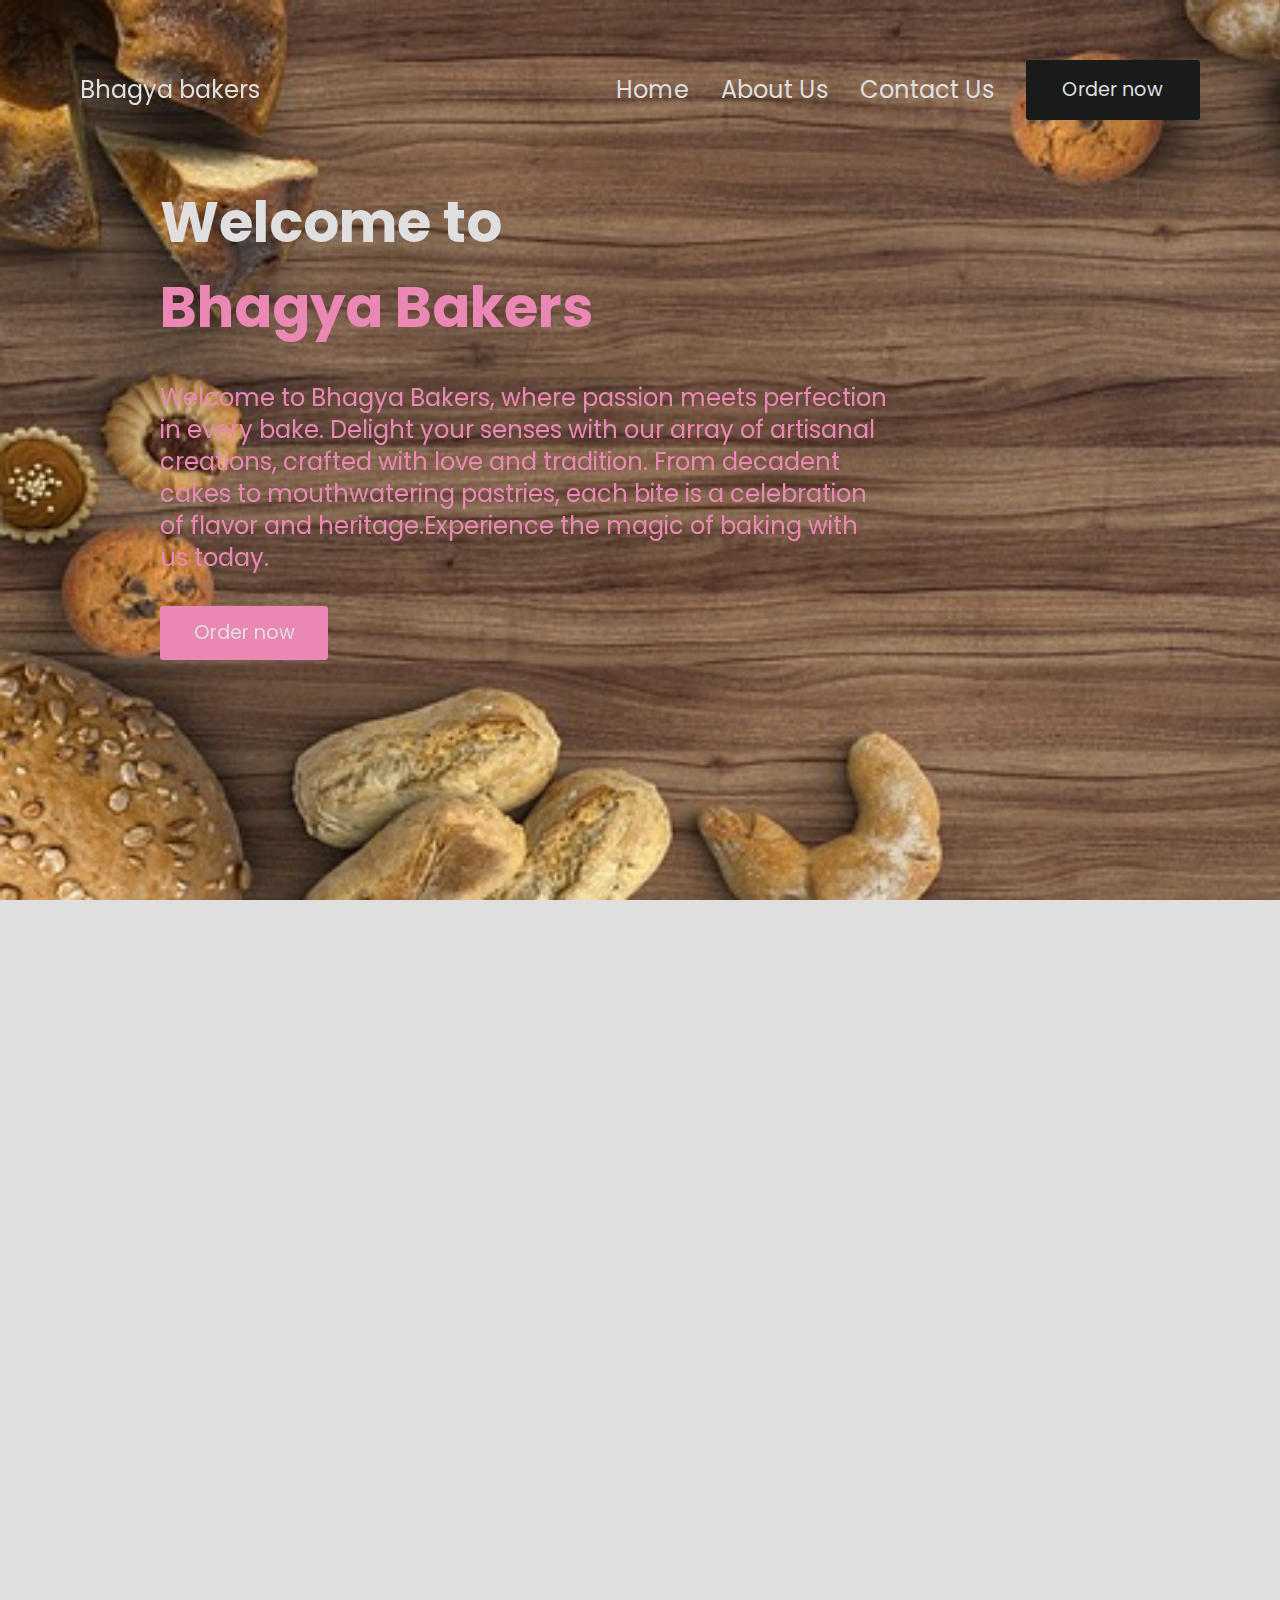
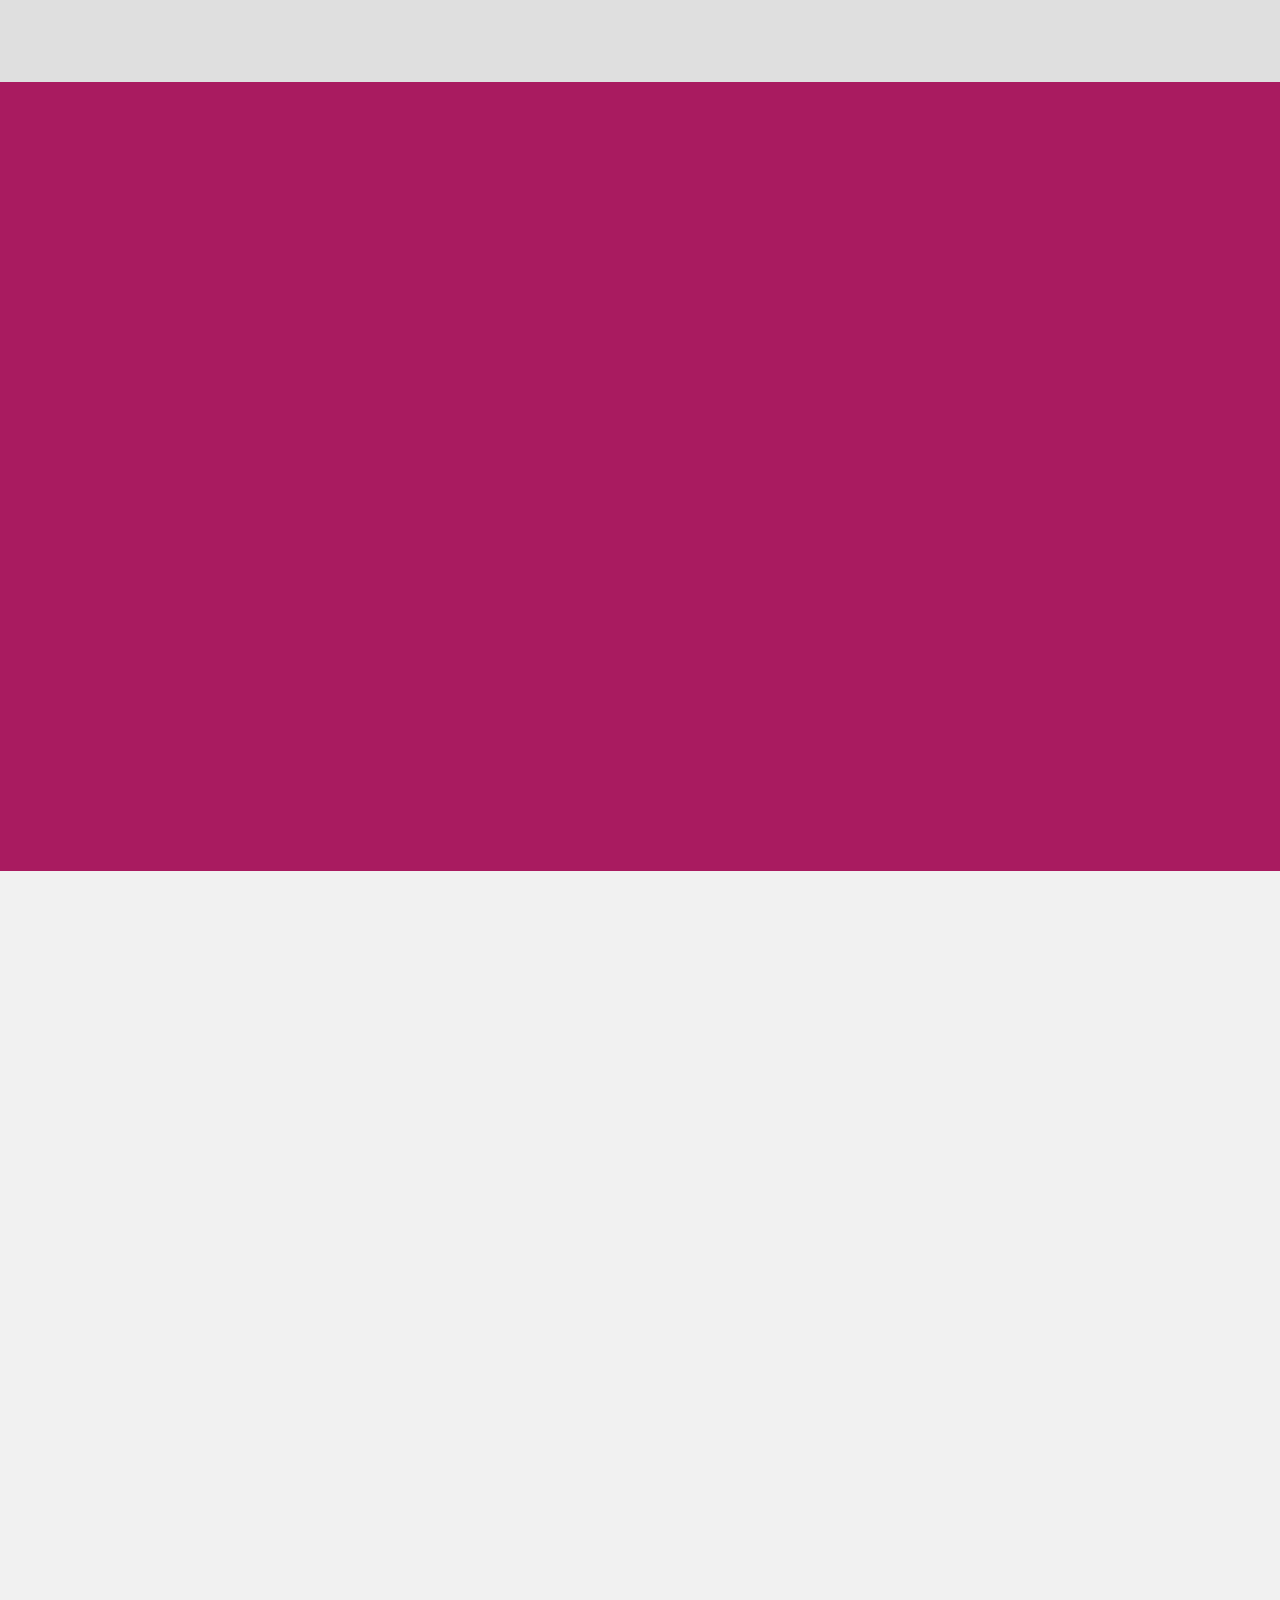
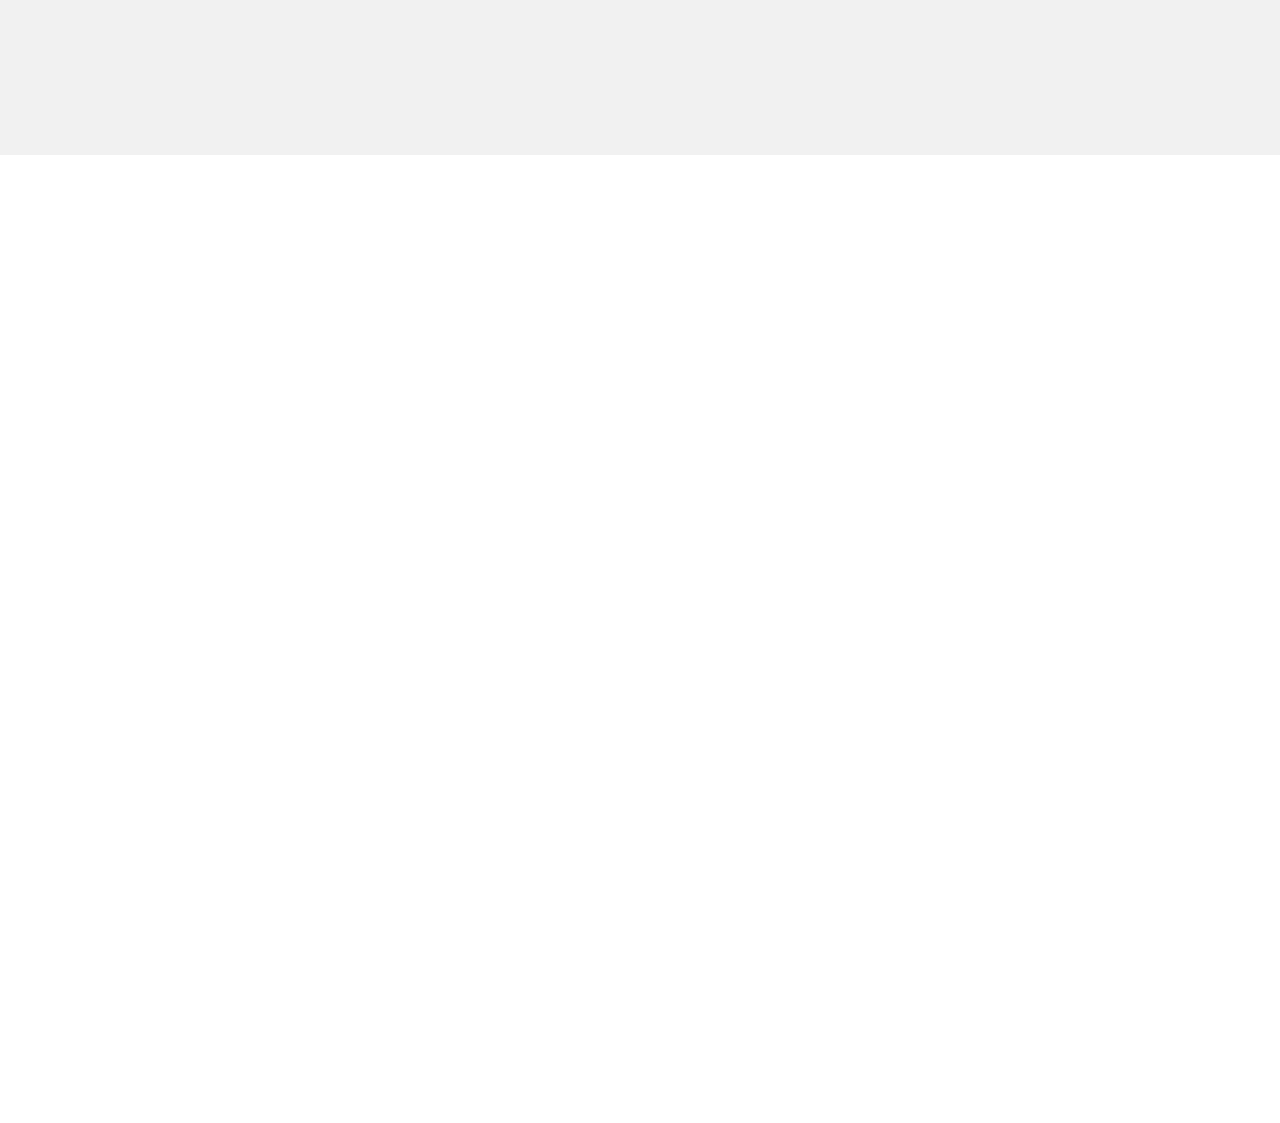
==== commit 61737c52: "fix changes" ====
--- a/index.html
+++ b/index.html
@@ -26,6 +26,13 @@
       href="https://fonts.googleapis.com/css2?family=Poppins:ital,wght@0,100;0,200;0,300;0,400;0,500;0,600;0,700;0,800;0,900;1,100;1,200;1,300;1,400;1,500;1,600;1,700;1,800;1,900&display=swap"
       rel="stylesheet"
     />
+
+    <!-- <link
+      href="https://cdn.jsdelivr.net/npm/bootstrap@5.3.2/dist/css/bootstrap.min.css"
+      rel="stylesheet"
+      integrity="sha384-T3c6CoIi6uLrA9TneNEoa7RxnatzjcDSCmG1MXxSR1GAsXEV/Dwwykc2MPK8M2HN"
+      crossorigin="anonymous"
+    /> -->
 
     <!-- favicon -->
     <link rel="icon" href="assets/favicon.png" />
@@ -77,32 +84,38 @@
       <h2 data-aos="zoom-out">Some Itmes</h2>
       <div class="container-1 box-container">
         <div data-aos="zoom-in" class="box box-1">
-          <img src="assets/image (1).png" alt="" />
-          <h3>YOUR SUB-HEADER <br />GOES HERE</h3>
+          <img
+            src="assets/WhatsApp Image 2024-08-13 at 20.20.59_23955328.jpg"
+            alt=""
+          />
+          <h3>Cookies</h3>
           <p>
-            There is just enough space <br />
-            here for several lines of text. <br />
-            Use it well.
+            Cookies are sweet, baked treats with endless flavor possibilities,
+            from classic chocolate chip to unique combinations.
           </p>
         </div>
         <div class="box box-2" data-aos="zoom-in">
-          <img src="assets/image (1).png" alt="" />
-          <h3>YOUR SUB-HEADER <br />GOES HERE</h3>
+          <img
+            src="assets/WhatsApp Image 2024-08-13 at 20.20.59_9b0a6a29.jpg"
+            alt=""
+          />
+          <h3>Sandwiches</h3>
 
           <p>
-            There is just enough space <br />
-            here for several lines of text. <br />
-            Use it well.
+            Sandwiches are versatile meals, layering ingredients between bread,
+            perfect for quick bites or gourmet creations.
           </p>
         </div>
         <div class="box box-3" data-aos="zoom-in">
-          <img src="assets/image (1).png" alt="" />
-          <h3>YOUR SUB-HEADER <br />GOES HERE</h3>
+          <img
+            src="assets/WhatsApp Image 2024-08-13 at 20.21.00_a3078e1e.jpg"
+            alt=""
+          />
+          <h3>Cakes</h3>
 
           <p>
-            There is just enough space <br />
-            here for several lines of text. <br />
-            Use it well.
+            Cakes are rich, celebratory desserts, offering diverse flavors and
+            textures, from moist sponges to creamy frostings.
           </p>
         </div>
       </div>
@@ -129,16 +142,17 @@
         <h2 data-aos="fade-down">About us</h2>
         <div class="box" data-aos="fade-down">
           <div class="about-img">
-            <img src="assets/image (1).png" alt="" />
+            <img src="assets/download (1).jpeg" alt="" />
           </div>
           <div class="about-content" data-aos="fade-left">
-            <h3>Your Main Idea Goes Here</h3>
+            <h3>Bhagya bakers</h3>
             <p>
-              There is just enough space here for several lines of text. Make
-              sure you get your message across clearly yet concisely.
-              <br /><br />
-              There is just enough space here for several lines of text. Make
-              sure you get your message across clearly yet concisely.
+              Located in the heart of Batala, Bhagya Bakery is a
+              well-established and beloved destination for fresh, high-quality
+              baked goods. <br />
+              <br />
+              Renowned for its wide array of delicious treats, Bhagya Bakery has
+              been serving the local community with dedication and excellence.
             </p>
             <a href="tel:+91-9501755344" class="btn-secondary">Call Now</a>
           </div>
@@ -148,7 +162,7 @@
 
     <section class="section-3" id="contact">
       <div class="container-1">
-        <h2 data-aos="fade-right">Contact us</h2>
+        <h2 data-aos="fade-right">Order</h2>
         <div class="box flex">
           <form class="form" data-aos="fade-right">
             <div>Name</div>
@@ -160,7 +174,7 @@
             <div>E-mail</div>
             <input type="text" placeholder="email" />
             <div class="fb">
-              <a href="" class="btn-secondary">Contact us </a>
+              <a href="" class="btn-secondary">Order Now </a>
             </div>
           </form>
           <div class="about-img" data-aos="fade-left">
@@ -170,6 +184,27 @@
       </div>
     </section>
 
+    <div class="social-icons mt-3">
+      <a
+        href="https://wa.me/+919501755344"
+        style="position: fixed; bottom: 20px; right: 20px; z-index: 9999"
+        class="py-4 position-fixed bottom-0 end-0"
+        target="_blank"
+      >
+        <i class="fab fa-whatsapp fa-3x mx-3" style="color: #3fdb60"></i>
+      </a>
+    </div>
+
+    <div class="social-icons mt-3">
+      <a
+        href="https://www.facebook.com/vasutripathi/"
+        style="position: fixed; bottom: 20px; left: 20px; z-index: 9999"
+        class="py-4 position-fixed bottom-0 end-0"
+        target="_blank"
+      >
+        <i class="fab fa-facebook fa-3x mx-3" style="color: #3f76db"></i>
+      </a>
+    </div>
     <footer data-aos="fade-right">
       <div class="container-1 box">
         <div class="footer-left" data-aos="zoom-in">
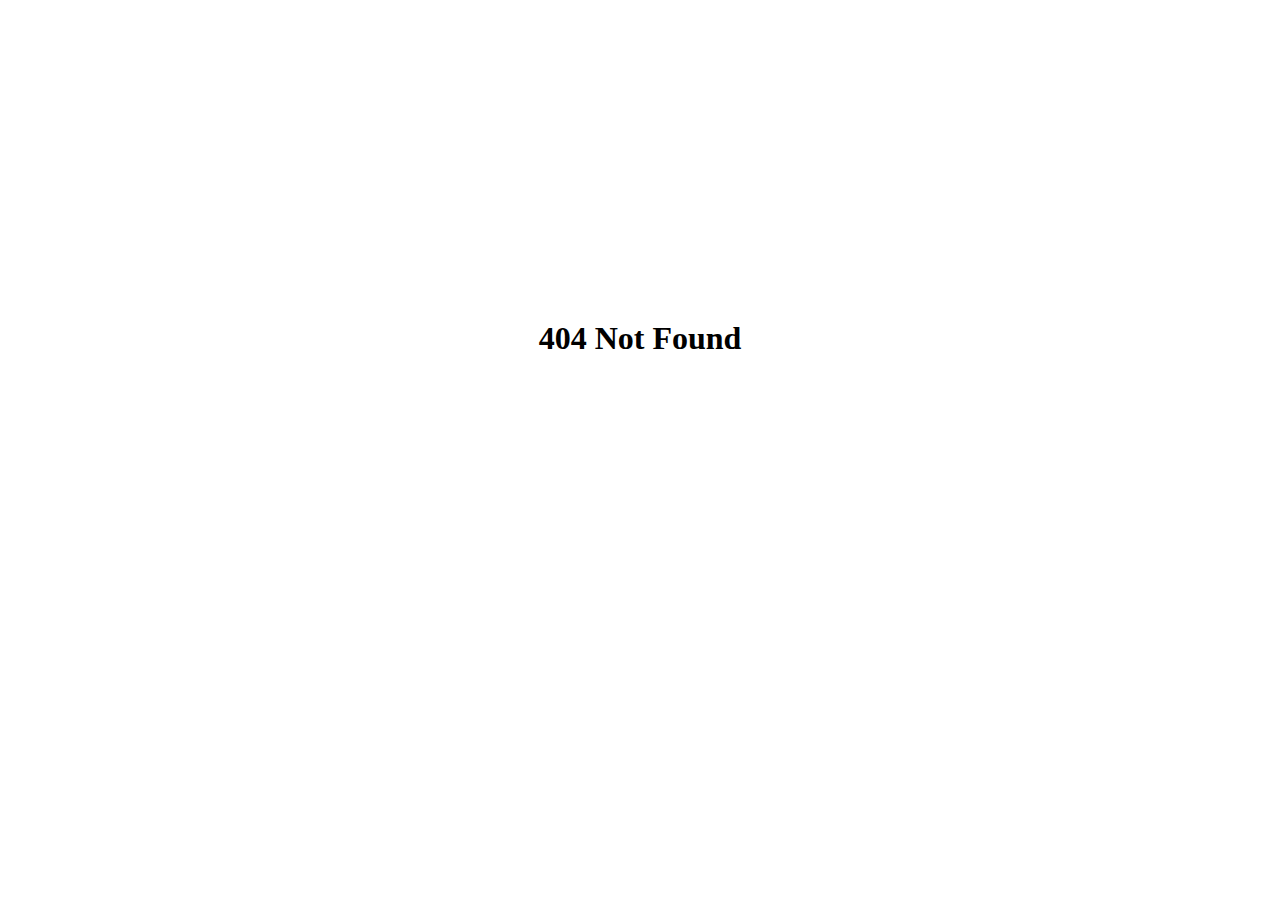
==== commit a1885ea1: "add not found" ====
--- a/index.html
+++ b/index.html
@@ -3,249 +3,9 @@
   <head>
     <meta charset="UTF-8" />
     <meta name="viewport" content="width=device-width, initial-scale=1.0" />
-    <meta
-      name="description"
-      content="Discover the best bakery in Batala, Punjab - Bhagya Bakery. Indulge in our delicious range of freshly baked cakes, pastries, and desserts. Visit us today for a delightful experience!"
-    />
-    <meta
-      name="keywords"
-      content="Bhagya Bakery, Batala, Punjab, India, bakery, cakes, pastries, desserts, artisanal bakery"
-    />
-    <meta name="author" content="Bhagya Bakery" />
-    <meta name="robots" content="index, follow" />
-    <link rel="preconnect" href="https://fonts.googleapis.com" />
-    <link rel="preconnect" href="https://fonts.gstatic.com" crossorigin />
-    <link
-      rel="stylesheet"
-      href="https://cdnjs.cloudflare.com/ajax/libs/font-awesome/6.5.2/css/all.min.css"
-      integrity="sha512-SnH5WK+bZxgPHs44uWIX+LLJAJ9/2PkPKZ5QiAj6Ta86w+fsb2TkcmfRyVX3pBnMFcV7oQPJkl9QevSCWr3W6A=="
-      crossorigin="anonymous"
-      referrerpolicy="no-referrer"
-    />
-    <link
-      href="https://fonts.googleapis.com/css2?family=Poppins:ital,wght@0,100;0,200;0,300;0,400;0,500;0,600;0,700;0,800;0,900;1,100;1,200;1,300;1,400;1,500;1,600;1,700;1,800;1,900&display=swap"
-      rel="stylesheet"
-    />
-
-    <!-- <link
-      href="https://cdn.jsdelivr.net/npm/bootstrap@5.3.2/dist/css/bootstrap.min.css"
-      rel="stylesheet"
-      integrity="sha384-T3c6CoIi6uLrA9TneNEoa7RxnatzjcDSCmG1MXxSR1GAsXEV/Dwwykc2MPK8M2HN"
-      crossorigin="anonymous"
-    /> -->
-
-    <!-- favicon -->
-    <link rel="icon" href="assets/favicon.png" />
-    <link rel="stylesheet" href="style.css" />
-    <link rel="stylesheet" href="mediaQueries.css" />
-    <link rel="stylesheet" href="https://unpkg.com/aos@next/dist/aos.css" />
-    <title>Bhagya-Bakery</title>
+    <title>Not Found</title>
   </head>
   <body>
-    <div class="container hero-img">
-      <div class="header container-1 flex">
-        <div class="logo" data-aos="fade-right">
-          <a href="">Bhagya bakers</a>
-        </div>
-        <div class="menu-bar">
-          <i class="fa-solid fa-burger fa-3x open"></i>
-          <i class="fa-solid fa-close fa-4x close"></i>
-        </div>
-        <nav class="flex nav" style="z-index: 9999">
-          <ul class="flex">
-            <a href=""><li>Home</li></a>
-            <a href="#about"><li>About Us</li></a>
-            <a href="#contact"><li>Contact Us</li></a>
-          </ul>
-          <a href="tel:+91-9501755344" class="secondary-btn btn-secondary"
-            >Order now</a
-          >
-        </nav>
-      </div>
-
-      <div class="hero container-1" data-aos="zoom-in">
-        <h1>
-          Welcome to <br />
-          <span> Bhagya Bakers</span>
-        </h1>
-        <p class="m-t">
-          Welcome to Bhagya Bakers, where passion meets perfection <br />
-          in every bake. Delight your senses with our array of artisanal <br />
-          creations, crafted with love and tradition. From decadent <br />cakes
-          to mouthwatering pastries, each bite is a celebration <br />of flavor
-          and heritage.Experience the magic of baking with <br />
-          us today.
-        </p>
-        <a href="tel:+91-9501755344" class="btn-primary m-t">Order now</a>
-      </div>
-    </div>
-
-    <section class="section-1">
-      <h2 data-aos="zoom-out">Some Itmes</h2>
-      <div class="container-1 box-container">
-        <div data-aos="zoom-in" class="box box-1">
-          <img
-            src="assets/WhatsApp Image 2024-08-13 at 20.20.59_23955328.jpg"
-            alt=""
-          />
-          <h3>Cookies</h3>
-          <p>
-            Cookies are sweet, baked treats with endless flavor possibilities,
-            from classic chocolate chip to unique combinations.
-          </p>
-        </div>
-        <div class="box box-2" data-aos="zoom-in">
-          <img
-            src="assets/WhatsApp Image 2024-08-13 at 20.20.59_9b0a6a29.jpg"
-            alt=""
-          />
-          <h3>Sandwiches</h3>
-
-          <p>
-            Sandwiches are versatile meals, layering ingredients between bread,
-            perfect for quick bites or gourmet creations.
-          </p>
-        </div>
-        <div class="box box-3" data-aos="zoom-in">
-          <img
-            src="assets/WhatsApp Image 2024-08-13 at 20.21.00_a3078e1e.jpg"
-            alt=""
-          />
-          <h3>Cakes</h3>
-
-          <p>
-            Cakes are rich, celebratory desserts, offering diverse flavors and
-            textures, from moist sponges to creamy frostings.
-          </p>
-        </div>
-      </div>
-      <div class="db">
-        <a
-          href="assets/bhagya bakers .pdf"
-          class="btn-secondary"
-          data-aos="fade-right"
-          >View Menu</a
-        >
-        <a
-          href="assets/bhagya bakers .pdf"
-          download
-          class="btn-primary"
-          data-aos="fade-left"
-          style="text-align: center"
-          >Download menu</a
-        >
-      </div>
-    </section>
-
-    <section class="section-2" id="about">
-      <div class="container-1">
-        <h2 data-aos="fade-down">About us</h2>
-        <div class="box" data-aos="fade-down">
-          <div class="about-img">
-            <img src="assets/download (1).jpeg" alt="" />
-          </div>
-          <div class="about-content" data-aos="fade-left">
-            <h3>Bhagya bakers</h3>
-            <p>
-              Located in the heart of Batala, Bhagya Bakery is a
-              well-established and beloved destination for fresh, high-quality
-              baked goods. <br />
-              <br />
-              Renowned for its wide array of delicious treats, Bhagya Bakery has
-              been serving the local community with dedication and excellence.
-            </p>
-            <a href="tel:+91-9501755344" class="btn-secondary">Call Now</a>
-          </div>
-        </div>
-      </div>
-    </section>
-
-    <section class="section-3" id="contact">
-      <div class="container-1">
-        <h2 data-aos="fade-right">Order</h2>
-        <div class="box flex">
-          <form class="form" data-aos="fade-right">
-            <div>Name</div>
-            <input type="text" placeholder="name" />
-
-            <div>Phone</div>
-            <input type="text" placeholder="phone" />
-
-            <div>E-mail</div>
-            <input type="text" placeholder="email" />
-            <div class="fb">
-              <a href="" class="btn-secondary">Order Now </a>
-            </div>
-          </form>
-          <div class="about-img" data-aos="fade-left">
-            <img src="assets/Contact us-bro.png" alt="" />
-          </div>
-        </div>
-      </div>
-    </section>
-
-    <div class="social-icons mt-3">
-      <a
-        href="https://wa.me/+919501755344"
-        style="position: fixed; bottom: 20px; right: 20px; z-index: 9999"
-        class="py-4 position-fixed bottom-0 end-0"
-        target="_blank"
-      >
-        <i class="fab fa-whatsapp fa-3x mx-3" style="color: #3fdb60"></i>
-      </a>
-    </div>
-
-    <div class="social-icons mt-3">
-      <a
-        href="https://www.facebook.com/vasutripathi/"
-        style="position: fixed; bottom: 20px; left: 20px; z-index: 9999"
-        class="py-4 position-fixed bottom-0 end-0"
-        target="_blank"
-      >
-        <i class="fab fa-facebook fa-3x mx-3" style="color: #3f76db"></i>
-      </a>
-    </div>
-    <footer data-aos="fade-right">
-      <div class="container-1 box">
-        <div class="footer-left" data-aos="zoom-in">
-          <h1>Bhagya Bakery</h1>
-          <div class="footer-img">
-            <img src="assets/cake shop-bro.png" alt="" />
-          </div>
-        </div>
-        <div class="footer-right" data-aos="zoom-out">
-          <p>FOLLOW US ON SOCIAL MEDIA</p>
-          <div>
-            <i class="fa-brands fa-facebook fa-3x"></i>
-            <i class="fa-brands fa-instagram fa-3x insta"></i>
-            <!-- <i class="fa-brands fa-whatsapp fa-3x"></i> -->
-          </div>
-          <div class="m-t-1">
-            <p class="m-t-3">
-              ADDRESS <br />
-              Bhandari Gate <br />
-              Batala, India 143505
-            </p>
-            <p class="m-t-3">EMAIL ADDRESS <br /></p>
-            <p class="m-t-3">
-              PHONE NUMBER <br />
-              +91-9501755344
-            </p>
-          </div>
-        </div>
-      </div>
-      <div class="copyright">
-        <p>Bhagya bakery Copyright-2024</p>
-      </div>
-    </footer>
-
-    <script src="script.js"></script>
-    <script src="https://unpkg.com/aos@next/dist/aos.js"></script>
-    <script>
-      AOS.init({
-        offset: 180,
-        duration: 1000,
-      });
-    </script>
+    <h1 style="text-align: center; margin-top: 20rem">404 Not Found</h1>
   </body>
 </html>
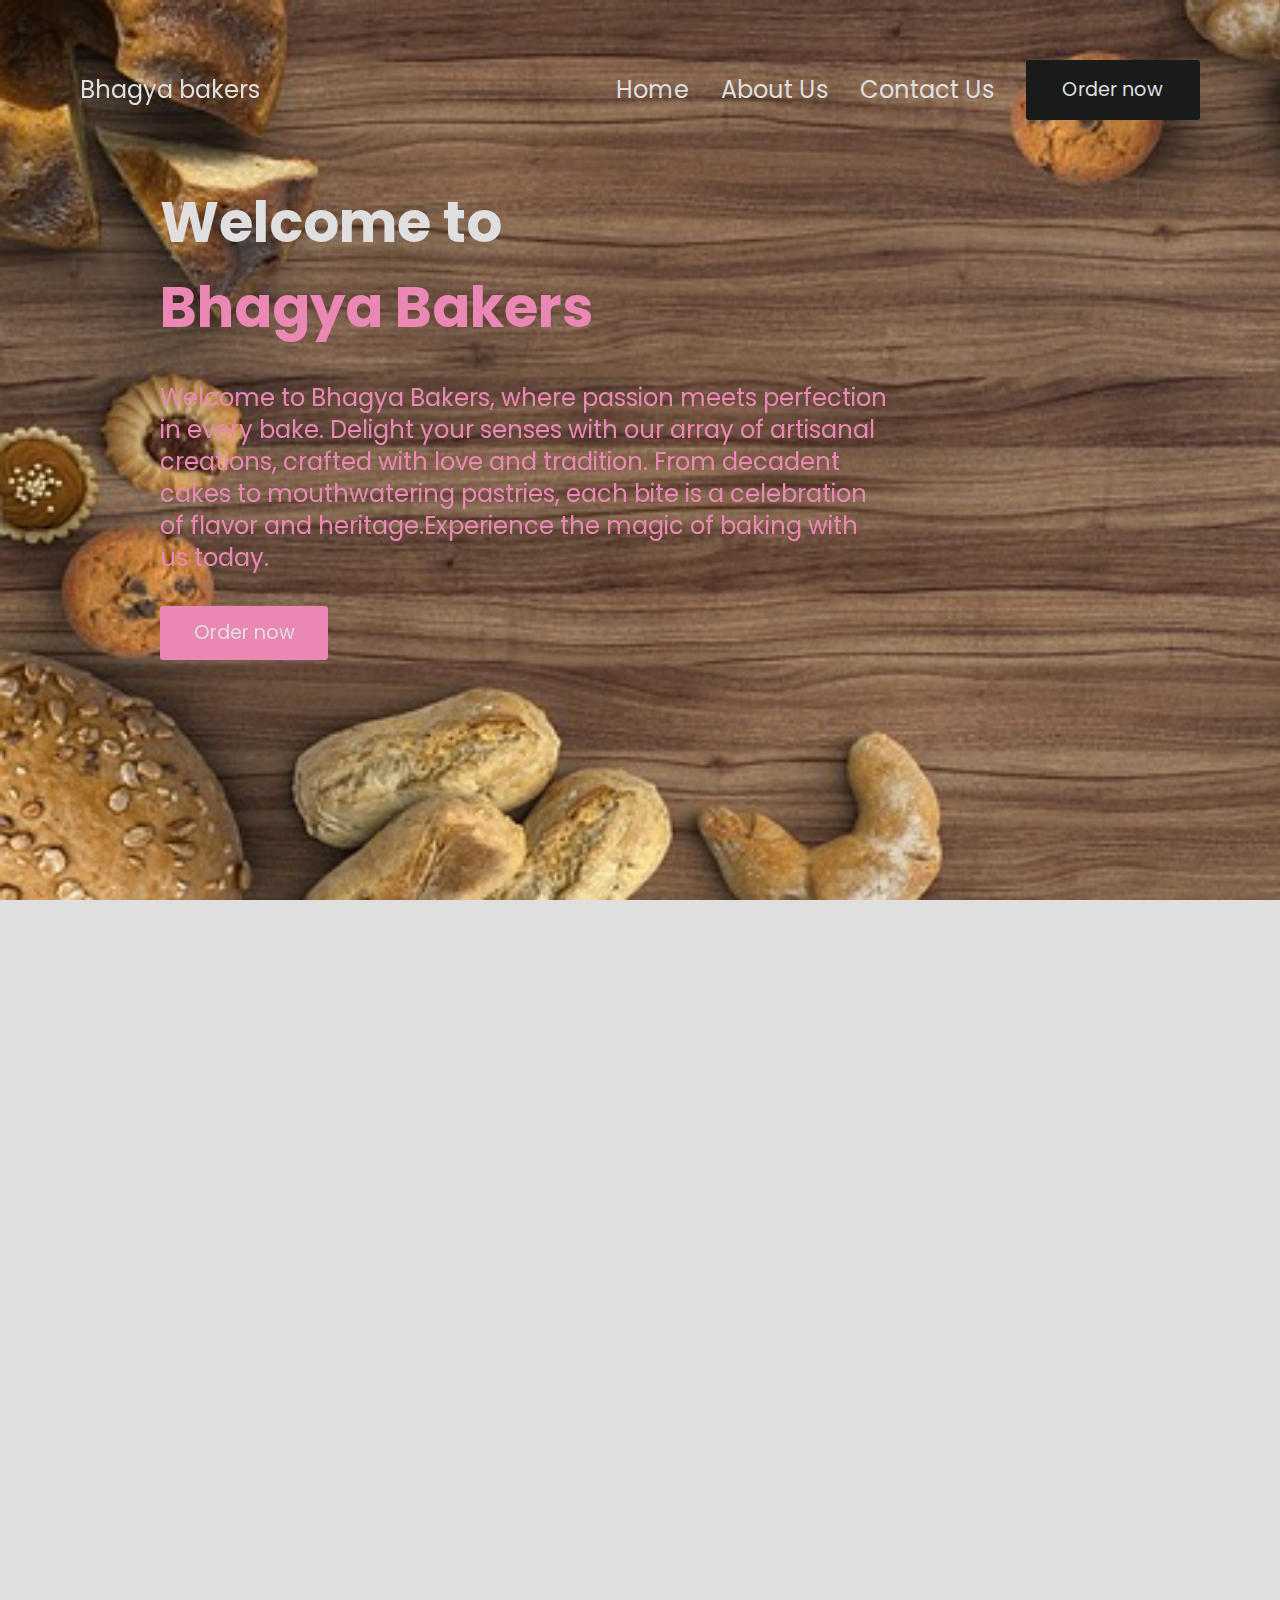
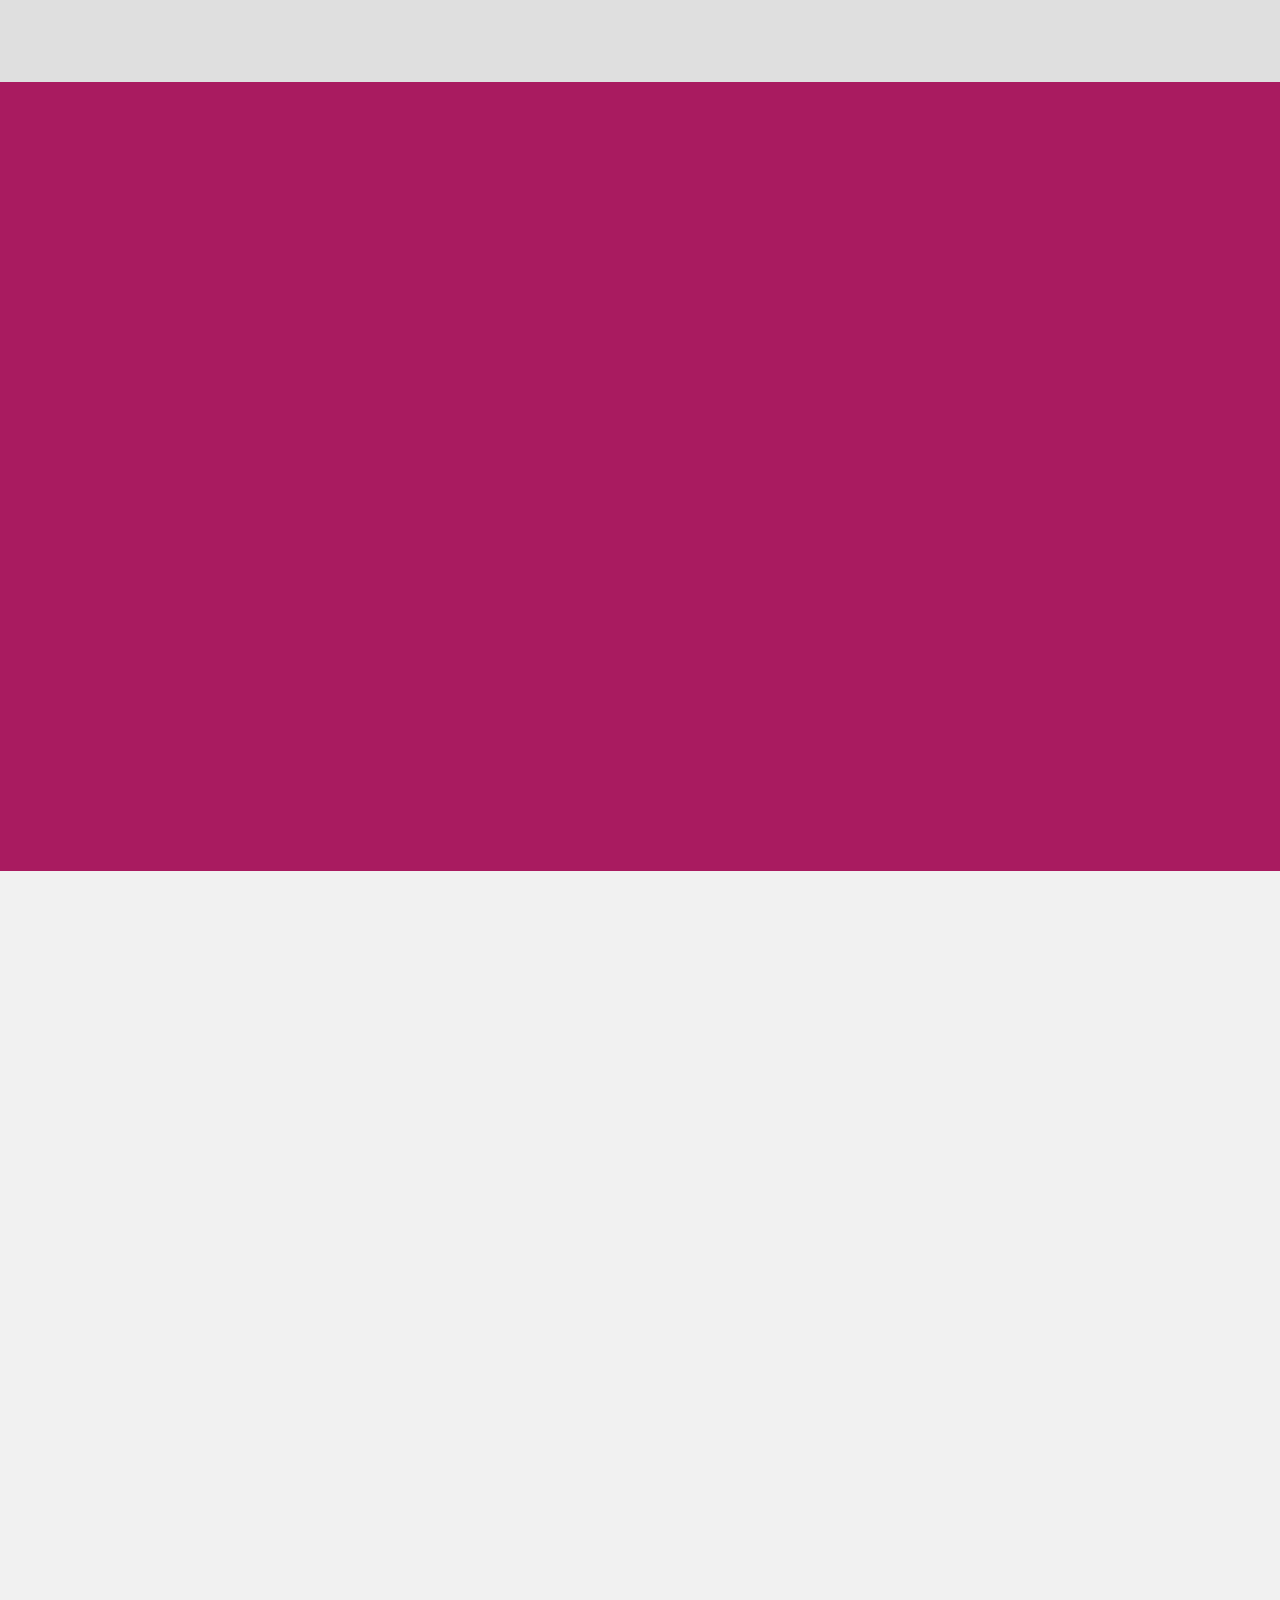
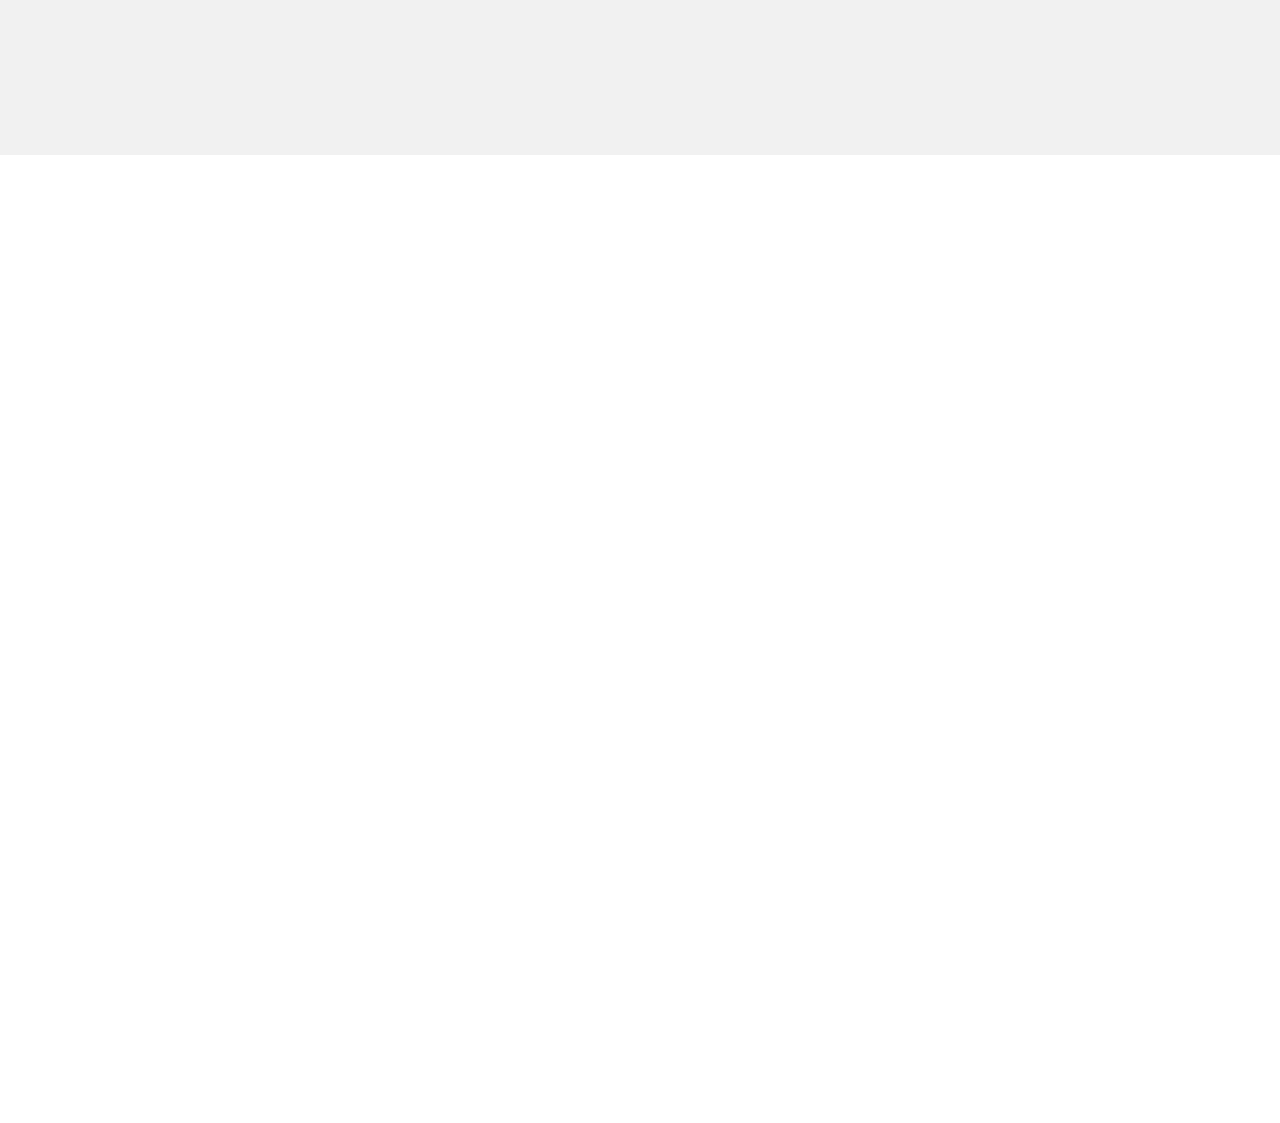
==== commit 0baba613: "live" ====
--- a/index.html
+++ b/index.html
@@ -3,9 +3,253 @@
   <head>
     <meta charset="UTF-8" />
     <meta name="viewport" content="width=device-width, initial-scale=1.0" />
-    <title>Not Found</title>
+    <meta
+      name="description"
+      content="Discover the best bakery in Batala, Punjab - Bhagya Bakery. Indulge in our delicious range of freshly baked cakes, pastries, and desserts. Visit us today for a delightful experience!"
+    />
+    <meta
+      name="keywords"
+      content="Bhagya Bakery, Batala, Punjab, India, bakery, cakes, pastries, desserts, artisanal bakery"
+    />
+    <meta name="author" content="Bhagya Bakery" />
+    <meta name="robots" content="index, follow" />
+    <link rel="preconnect" href="https://fonts.googleapis.com" />
+    <link rel="preconnect" href="https://fonts.gstatic.com" crossorigin />
+    <link
+      rel="stylesheet"
+      href="https://cdnjs.cloudflare.com/ajax/libs/font-awesome/6.5.2/css/all.min.css"
+      integrity="sha512-SnH5WK+bZxgPHs44uWIX+LLJAJ9/2PkPKZ5QiAj6Ta86w+fsb2TkcmfRyVX3pBnMFcV7oQPJkl9QevSCWr3W6A=="
+      crossorigin="anonymous"
+      referrerpolicy="no-referrer"
+    />
+    <link
+      href="https://fonts.googleapis.com/css2?family=Poppins:ital,wght@0,100;0,200;0,300;0,400;0,500;0,600;0,700;0,800;0,900;1,100;1,200;1,300;1,400;1,500;1,600;1,700;1,800;1,900&display=swap"
+      rel="stylesheet"
+    />
+
+    <!-- <link
+      href="https://cdn.jsdelivr.net/npm/bootstrap@5.3.2/dist/css/bootstrap.min.css"
+      rel="stylesheet"
+      integrity="sha384-T3c6CoIi6uLrA9TneNEoa7RxnatzjcDSCmG1MXxSR1GAsXEV/Dwwykc2MPK8M2HN"
+      crossorigin="anonymous"
+    /> -->
+
+    <!-- favicon -->
+    <link rel="icon" href="assets/favicon.png" />
+    <link rel="stylesheet" href="style.css" />
+    <link rel="stylesheet" href="mediaQueries.css" />
+    <link rel="stylesheet" href="https://unpkg.com/aos@next/dist/aos.css" />
+    <title>Bhagya-Bakery</title>
+    <meta
+      name="google-site-verification"
+      content="U5X9tNw2tojQbMBbtmpCuSE7_xeUTffn-hWmYYoBJJs"
+    />
   </head>
   <body>
-    <h1 style="text-align: center; margin-top: 20rem">404 Not Found</h1>
+    <div class="container hero-img">
+      <div class="header container-1 flex">
+        <div class="logo" data-aos="fade-right">
+          <a href="">Bhagya bakers</a>
+        </div>
+        <div class="menu-bar">
+          <i class="fa-solid fa-burger fa-3x open"></i>
+          <i class="fa-solid fa-close fa-4x close"></i>
+        </div>
+        <nav class="flex nav" style="z-index: 9999">
+          <ul class="flex">
+            <a href=""><li>Home</li></a>
+            <a href="#about"><li>About Us</li></a>
+            <a href="#contact"><li>Contact Us</li></a>
+          </ul>
+          <a href="tel:+91-9501755344" class="secondary-btn btn-secondary"
+            >Order now</a
+          >
+        </nav>
+      </div>
+
+      <div class="hero container-1" data-aos="zoom-in">
+        <h1>
+          Welcome to <br />
+          <span> Bhagya Bakers</span>
+        </h1>
+        <p class="m-t">
+          Welcome to Bhagya Bakers, where passion meets perfection <br />
+          in every bake. Delight your senses with our array of artisanal <br />
+          creations, crafted with love and tradition. From decadent <br />cakes
+          to mouthwatering pastries, each bite is a celebration <br />of flavor
+          and heritage.Experience the magic of baking with <br />
+          us today.
+        </p>
+        <a href="tel:+91-9501755344" class="btn-primary m-t">Order now</a>
+      </div>
+    </div>
+
+    <section class="section-1">
+      <h2 data-aos="zoom-out">Some Itmes</h2>
+      <div class="container-1 box-container">
+        <div data-aos="zoom-in" class="box box-1">
+          <img
+            src="assets/WhatsApp Image 2024-08-13 at 20.20.59_23955328.jpg"
+            alt=""
+          />
+          <h3>Cookies</h3>
+          <p>
+            Cookies are sweet, baked treats with endless flavor possibilities,
+            from classic chocolate chip to unique combinations.
+          </p>
+        </div>
+        <div class="box box-2" data-aos="zoom-in">
+          <img
+            src="assets/WhatsApp Image 2024-08-13 at 20.20.59_9b0a6a29.jpg"
+            alt=""
+          />
+          <h3>Sandwiches</h3>
+
+          <p>
+            Sandwiches are versatile meals, layering ingredients between bread,
+            perfect for quick bites or gourmet creations.
+          </p>
+        </div>
+        <div class="box box-3" data-aos="zoom-in">
+          <img
+            src="assets/WhatsApp Image 2024-08-13 at 20.21.00_a3078e1e.jpg"
+            alt=""
+          />
+          <h3>Cakes</h3>
+
+          <p>
+            Cakes are rich, celebratory desserts, offering diverse flavors and
+            textures, from moist sponges to creamy frostings.
+          </p>
+        </div>
+      </div>
+      <div class="db">
+        <a
+          href="assets/bhagya bakers .pdf"
+          class="btn-secondary"
+          data-aos="fade-right"
+          >View Menu</a
+        >
+        <a
+          href="assets/bhagya bakers .pdf"
+          download
+          class="btn-primary"
+          data-aos="fade-left"
+          style="text-align: center"
+          >Download menu</a
+        >
+      </div>
+    </section>
+
+    <section class="section-2" id="about">
+      <div class="container-1">
+        <h2 data-aos="fade-down">About us</h2>
+        <div class="box" data-aos="fade-down">
+          <div class="about-img">
+            <img src="assets/download (1).jpeg" alt="" />
+          </div>
+          <div class="about-content" data-aos="fade-left">
+            <h3>Bhagya bakers</h3>
+            <p>
+              Located in the heart of Batala, Bhagya Bakery is a
+              well-established and beloved destination for fresh, high-quality
+              baked goods. <br />
+              <br />
+              Renowned for its wide array of delicious treats, Bhagya Bakery has
+              been serving the local community with dedication and excellence.
+            </p>
+            <a href="tel:+91-9501755344" class="btn-secondary">Call Now</a>
+          </div>
+        </div>
+      </div>
+    </section>
+
+    <section class="section-3" id="contact">
+      <div class="container-1">
+        <h2 data-aos="fade-right">Order</h2>
+        <div class="box flex">
+          <form class="form" data-aos="fade-right">
+            <div>Name</div>
+            <input type="text" placeholder="name" />
+
+            <div>Phone</div>
+            <input type="text" placeholder="phone" />
+
+            <div>E-mail</div>
+            <input type="text" placeholder="email" />
+            <div class="fb">
+              <a href="" class="btn-secondary">Order Now </a>
+            </div>
+          </form>
+          <div class="about-img" data-aos="fade-left">
+            <img src="assets/Contact us-bro.png" alt="" />
+          </div>
+        </div>
+      </div>
+    </section>
+
+    <div class="social-icons mt-3">
+      <a
+        href="https://wa.me/+919501755344"
+        style="position: fixed; bottom: 20px; right: 20px; z-index: 9999"
+        class="py-4 position-fixed bottom-0 end-0"
+        target="_blank"
+      >
+        <i class="fab fa-whatsapp fa-3x mx-3" style="color: #3fdb60"></i>
+      </a>
+    </div>
+
+    <div class="social-icons mt-3">
+      <a
+        href="https://www.facebook.com/vasutripathi/"
+        style="position: fixed; bottom: 20px; left: 20px; z-index: 9999"
+        class="py-4 position-fixed bottom-0 end-0"
+        target="_blank"
+      >
+        <i class="fab fa-facebook fa-3x mx-3" style="color: #3f76db"></i>
+      </a>
+    </div>
+    <footer data-aos="fade-right">
+      <div class="container-1 box">
+        <div class="footer-left" data-aos="zoom-in">
+          <h1>Bhagya Bakery</h1>
+          <div class="footer-img">
+            <img src="assets/cake shop-bro.png" alt="" />
+          </div>
+        </div>
+        <div class="footer-right" data-aos="zoom-out">
+          <p>FOLLOW US ON SOCIAL MEDIA</p>
+          <div>
+            <i class="fa-brands fa-facebook fa-3x"></i>
+            <i class="fa-brands fa-instagram fa-3x insta"></i>
+            <!-- <i class="fa-brands fa-whatsapp fa-3x"></i> -->
+          </div>
+          <div class="m-t-1">
+            <p class="m-t-3">
+              ADDRESS <br />
+              Bhandari Gate <br />
+              Batala, India 143505
+            </p>
+            <p class="m-t-3">EMAIL ADDRESS <br /></p>
+            <p class="m-t-3">
+              PHONE NUMBER <br />
+              +91-9501755344
+            </p>
+          </div>
+        </div>
+      </div>
+      <div class="copyright">
+        <p>Bhagya bakery Copyright-2024</p>
+      </div>
+    </footer>
+
+    <script src="script.js"></script>
+    <script src="https://unpkg.com/aos@next/dist/aos.js"></script>
+    <script>
+      AOS.init({
+        offset: 180,
+        duration: 1000,
+      });
+    </script>
   </body>
 </html>
--- a/style.css
+++ b/style.css
@@ -0,0 +1,369 @@
+* {
+  margin: 0;
+  padding: 0;
+  box-sizing: border-box;
+  font-family: "Poppins", sans-serif;
+}
+:root {
+  --primary-color-1: #a91b60;
+  --primary-color-2: #eb87b4;
+  --secondary-color-1: #96e3ac;
+  --secondary-color-2: #457355;
+  --helping-color-1: #dfdfdf;
+  --helping-color-2: #191b1a;
+}
+
+html,
+body {
+  overflow-x: hidden;
+  scroll-behavior: smooth;
+}
+h1,
+h2,
+h3 {
+  color: var(--secondary-color-2);
+  font-size: 2.5rem;
+}
+
+h1 {
+  font-size: 3.5rem;
+}
+p {
+}
+
+p,
+li,
+a {
+  font-size: 1.5rem;
+  line-height: 2rem;
+  text-decoration: none;
+}
+
+.btn-primary {
+  background-color: var(--primary-color-2);
+  padding: 0.7rem 2.1rem;
+  font-size: 1.2rem;
+  color: var(--helping-color-1);
+  display: inline-block;
+  border-radius: 3px;
+}
+.btn-primary:hover {
+  background-color: #eb87b400;
+  border: solid;
+  border-color: #eb87b4;
+  border-radius: 0.1px;
+  transition: 0.2s;
+  scale: 1.05;
+}
+
+.btn-secondary {
+  background-color: var(--helping-color-2);
+  padding: 0.7rem 2.1rem;
+  font-size: 1.2rem;
+  color: var(--helping-color-1);
+  border: solid;
+  border-color: #191b1a;
+  border-radius: 0.1px;
+  border-radius: 3px;
+
+  display: inline-block;
+}
+.btn-secondary:hover {
+  background-color: #191b1a00;
+  border: solid;
+  border-color: #191b1a;
+  border-radius: 0.1px;
+  transition: 0.2s;
+  scale: 1.05;
+}
+
+.header nav ul a li {
+  /* color: red; */
+  /* background: #000; */
+  /* border-radius: 10px; */
+}
+.m-t {
+  margin-top: 2rem;
+}
+.container-1 {
+  width: 90%;
+  margin: auto;
+}
+
+.logo a {
+  color: var(--helping-color-1);
+}
+.flex {
+  display: flex;
+}
+.header {
+  justify-content: space-between;
+  align-items: center;
+  color: var(--helping-color-1);
+  padding: 1rem;
+  height: 20vh;
+
+  nav {
+    align-items: center;
+    gap: 2rem;
+    ul {
+      list-style-type: none;
+      gap: 2rem;
+
+      li {
+        color: var(--helping-color-1);
+      }
+    }
+  }
+}
+
+.hero-img {
+  background-image: url("assets/image.png");
+  background-repeat: no-repeat;
+  background-size: cover;
+  background-attachment: fixed;
+  /* background-position: center; */
+  min-height: 100vh;
+}
+
+.hero {
+  width: 75%;
+  /* border: solid; */
+  h1 {
+    color: var(--helping-color-1);
+    /* font-weight: 300; */
+
+    span {
+      color: var(--primary-color-2);
+    }
+  }
+  p {
+    color: var(--primary-color-2);
+  }
+}
+
+.section-1 {
+  /* border: solid; */
+  background-color: var(--helping-color-1);
+  height: auto;
+  h2 {
+    padding-top: 100px;
+    border: sold;
+    text-align: center;
+    font-weight: 500;
+  }
+  .db {
+    text-align: center;
+    /* display: inline-block; */
+
+    a {
+      margin-inline: 1rem;
+    }
+    a:hover {
+      color: #191b1a;
+    }
+    margin-top: 2rem;
+    padding-bottom: 4rem;
+  }
+  .box-container {
+    margin-top: 1rem;
+    display: grid;
+    grid-template-columns: 1fr 1fr 1fr;
+
+    .box {
+      text-align: center;
+
+      img {
+        height: 220px;
+        width: 220px;
+        object-fit: cover;
+        margin-top: 2rem;
+        border-radius: 20px;
+      }
+      h3 {
+        font-size: 1.3rem;
+        font-weight: 400;
+      }
+      h3,
+      p {
+        color: var(--helping-color-2);
+        margin-top: 1rem;
+      }
+      p {
+        font-size: 1.2rem;
+      }
+    }
+  }
+}
+
+.section-2 {
+  .container-1 {
+    padding: 7rem;
+  }
+  background-color: var(--primary-color-1);
+  color: var(--helping-color-1);
+  .about-img {
+    img {
+      height: 416px;
+      width: 350px;
+      border-radius: 1rem;
+      object-fit: cover;
+    }
+  }
+  .box {
+    display: grid;
+    grid-template-columns: 1fr 1fr;
+    align-items: center;
+    padding-top: 2rem;
+    gap: 2rem;
+  }
+  h2,
+  h3 {
+    color: var(--helping-color-1);
+    font-weight: normal;
+  }
+  p,
+  a {
+    margin-top: 2rem;
+  }
+  .about-content {
+  }
+}
+
+/* --------------------jofkjfoelk--------------------- */
+
+.section-3 {
+  .container-1 {
+    padding: 7rem;
+  }
+  background-color: var(--helping-color-1);
+  background-color: #f1f1f1;
+  color: var(--helping-color-1);
+  .about-img {
+    img {
+      height: 550px;
+      width: 550px;
+      border-radius: 1rem;
+      object-fit: cover;
+    }
+  }
+  .box {
+    display: grid;
+    grid-template-columns: 1fr 1fr;
+    align-items: center;
+    padding-top: 2rem;
+    /* gap: 2rem; */
+  }
+  .form {
+    color: var(--helping-color-2);
+    div {
+      font-size: 2rem;
+      font-weight: bold;
+      margin-top: 1.2rem;
+      margin-left: 1rem;
+    }
+
+    input {
+      margin-top: 1.2rem;
+      border: none;
+      outline: none;
+      background-color: var(--secondary-color-1);
+      border-radius: 50px;
+      padding: 1rem;
+      width: 380px;
+      height: 66px;
+      font-size: 1.6rem;
+      /* color: var(--secondary-color-1); */
+    }
+    ::placeholder {
+      color: var(--helping-color-1);
+      opacity: 1; /* Firefox */
+      font-size: 1.2rem;
+      padding-left: 1rem;
+    }
+
+    ::-ms-input-placeholder {
+      /* Edge 12 -18 */
+      color: var(--secondary-color-2);
+    }
+  }
+  h2 {
+    color: var(--primary-color-1);
+    font-weight: normal;
+  }
+
+  a {
+    margin-top: 2rem;
+    font-weight: normal;
+  }
+  a:hover {
+    color: #191b1a;
+  }
+}
+
+footer {
+  background-color: #191b1a;
+  .container-1 {
+    padding: 7rem;
+  }
+  h1 {
+    color: var(--secondary-color-1);
+    font-weight: normal;
+  }
+  .box {
+    display: grid;
+    grid-template-columns: 1fr 1fr;
+    grid-template-columns: repeat(auto-fit, minmax(250px, 1fr));
+
+    align-items: center;
+    gap: 2rem;
+  }
+  .footer-img {
+    img {
+      height: 580px;
+      width: 560px;
+      /* border: solid; */
+      object-fit: cover;
+      /* margin-top: 40px; */
+      /* margin: 0px -50px; */
+      /* padding-right: 0px; */
+      /* text-align: left; */
+      /* display: block; */
+    }
+    /* border: solid; */
+    /* margin-right: 1000px; */
+  }
+  .footer-right {
+    height: 650px;
+
+    i {
+      color: var(--secondary-color-1);
+      margin-top: 1.2rem;
+    }
+    .insta {
+      margin-left: 2.5rem;
+    }
+    .m-t-3 {
+      margin-top: 3rem;
+    }
+
+    .m-t-1 {
+      margin-top: 12rem;
+    }
+  }
+  p {
+    color: var(--secondary-color-1);
+  }
+
+  .copyright {
+    width: 100vw;
+    background-color: var(--secondary-color-1);
+    height: 8vh;
+    display: flex;
+    align-items: center;
+    justify-content: center;
+    p {
+      color: #000;
+    }
+  }
+}
--- a/mediaQueries.css
+++ b/mediaQueries.css
@@ -0,0 +1,187 @@
+.menu-bar {
+  display: none;
+
+  .close {
+    display: none;
+  }
+}
+:root {
+  --primary-color-1: #a91b60;
+  --primary-color-2: #eb87b4;
+  --secondary-color-1: #96e3ac;
+  --secondary-color-2: #457355;
+  --helping-color-1: #dfdfdf;
+  --helping-color-2: #191b1a;
+}
+@media screen and (max-width: 1100px) {
+  * {
+    font-size: 85%;
+  }
+  i {
+    font-size: 100%;
+  }
+  .section-3 {
+    .about-img {
+      img {
+        height: 420px;
+        width: 420px;
+      }
+    }
+  }
+}
+
+@media screen and (max-width: 940px) {
+  .hero {
+    h1 {
+      font-size: 2.6rem;
+    }
+    p {
+      font-size: 1.4rem;
+    }
+    a {
+      /* text-align: center; */
+      margin-bottom: 2rem;
+    }
+  }
+  .section-1 {
+    .box-container {
+      grid-template-columns: 1fr;
+    }
+  }
+
+  .section-2 {
+    .container-1 {
+      text-align: center;
+      padding: 0;
+      .box {
+        grid-template-columns: 1fr;
+        text-align: center;
+
+        img {
+          width: 300px;
+          height: 360px;
+        }
+        a {
+          margin-bottom: 2rem;
+        }
+      }
+    }
+  }
+  .section-3 {
+    h2 {
+      text-align: center;
+    }
+    .container-1 {
+      padding: 0;
+    }
+    .box {
+      grid-template-columns: 1fr;
+      justify-content: center;
+      text-align: center;
+      .form {
+        grid-row: 2;
+        text-align: center;
+        input {
+          height: 50px;
+          width: 320px;
+        }
+        .fb {
+          text-align: center;
+          margin-bottom: 2rem;
+        }
+      }
+    }
+  }
+
+  footer {
+    .box {
+      padding: 0;
+      h1 {
+        text-align: center;
+      }
+      grid-template-columns: 1fr;
+      .footer-left {
+        img {
+          height: 340px;
+          width: 300px;
+        }
+      }
+      .footer-right {
+        text-align: center;
+        .m-t-1 {
+          margin-top: 6rem;
+        }
+      }
+    }
+  }
+
+  .menu-bar {
+    display: block;
+    z-index: 9999999999;
+  }
+  .menu-bar.cm {
+    .close {
+      display: block;
+      z-index: 99999;
+    }
+    .open {
+      display: none;
+      z-index: 99999;
+    }
+  }
+  .header {
+    /* height: 80vh ; */
+    position: relative;
+    width: 100%;
+    .nav {
+      background-color: #eb87b4fa;
+      width: 100%;
+      /* display: none; */
+      transition: 0.7s ease-in;
+      transform: translateX(-100%);
+      /* display: block; */
+      flex-direction: column;
+      justify-content: center;
+      text-align: center;
+      position: absolute;
+      left: 0;
+      right: 0;
+      bottom: 0;
+      top: 0;
+      height: 100vh;
+      ul {
+        /* display: none; */
+        /* display: block; */
+        flex-direction: column;
+      }
+    }
+
+    .nav.cn {
+      transition: 0.7s ease-out;
+      transform: translateX(0%);
+    }
+  }
+}
+
+@media screen and (max-width: 500px) {
+  .section-1 .db a {
+    margin-inline: 1rem;
+    margin-block: 1rem;
+  }
+
+  .section-2 {
+    .container-1 {
+      .box {
+        grid-template-columns: 1fr;
+        img {
+          width: 200px;
+          height: 240px;
+        }
+      }
+    }
+  }
+  .section-3 .about-img img {
+    height: 380px;
+    width: 380px;
+  }
+}
